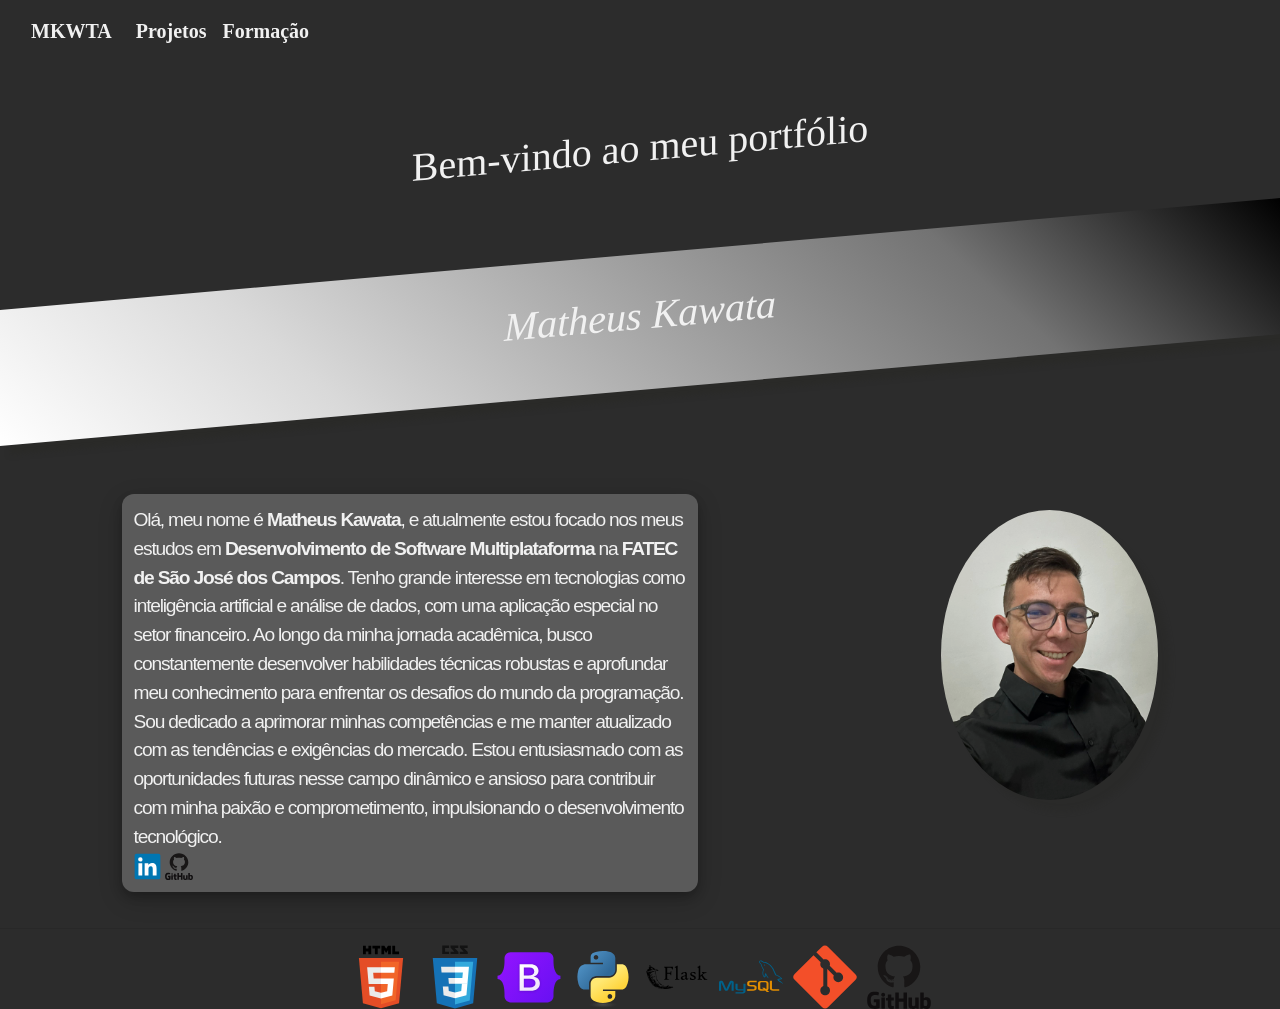
==== index.html @ ad69e52e "att do index" ====
<!DOCTYPE html>
<html lang="pt-br">
<head>
    <meta charset="UTF-8">
    <meta name="viewport" content="width=device-width, initial-scale=1.0">
    <title>Meu Portfólio</title>
    <link rel="stylesheet" href="style.css">
    <link rel="stylesheet" href="https://stackpath.bootstrapcdn.com/bootstrap/4.5.2/css/bootstrap.min.css">
    <script src="https://stackpath.bootstrapcdn.com/bootstrap/4.5.2/js/bootstrap.bundle.min.js"></script>
    <script src="https://cdn.jsdelivr.net/npm/bootstrap@5.3.3/dist/js/bootstrap.bundle.min.js"></script>
</head>

<body class="corpo">

    
    <header>
        <nav class="navbar navbar-expand-lg bg-body-tertiary">
            <div class="container-fluid">
                <a class="navbar-brand" href="home.html">MKWTA</a>
                <button class="navbar-toggler" type="button" data-bs-toggle="collapse" data-bs-target="#navbarNav" aria-controls="navbarNav" aria-expanded="false" aria-label="Toggle navigation">
                    <span class="navbar-toggler-icon"></span>
                </button>
                <div class="collapse navbar-collapse" id="navbarNav">
                    <ul class="navbar-nav">
                        <li class="nav-item">
                            <a class="nav-link active" aria-current="page" href="projetos.html">Projetos</a>
                        </li>
                        <li class="nav-item">
                            <a class="nav-link" href="formacao.html">Formação</a>
                        </li>
                    </ul>
                </div>
            </div>
        </nav>
    </header>

    
    <h1>Bem-vindo ao meu portfólio</h1>

    
    <section>
        <main>
            
            <span class="diagonal">
                <h1><i>Matheus Kawata</i></h1>
            </span>

            
            <section class="about_me">
                <p class="txtbox">
                    Olá, meu nome é <b>Matheus Kawata</b>, e atualmente estou focado nos meus estudos em <b>Desenvolvimento de Software Multiplataforma</b> na <b>FATEC de São José dos Campos</b>. Tenho grande interesse em tecnologias como inteligência artificial e análise de dados, com uma aplicação especial no setor financeiro.

                    Ao longo da minha jornada acadêmica, busco constantemente desenvolver habilidades técnicas robustas e aprofundar meu conhecimento para enfrentar os desafios do mundo da programação. Sou dedicado a aprimorar minhas competências e me manter atualizado com as tendências e exigências do mercado.
                  
                    Estou entusiasmado com as oportunidades futuras nesse campo dinâmico e ansioso para contribuir com minha paixão e comprometimento, impulsionando o desenvolvimento tecnológico.
                    <br>             
                    <a href="https://www.linkedin.com/in/matheus-felipe-0832b52ba/">
                        <img class="imgs" src="./imagens/linkedin.svg" alt="LinkedIn logo" />
                    </a>
                    <a href="https://github.com/KwMajor">
                        <img class="imgs" src="./imagens/github.svg" alt="GitHub logo" />
                    </a>
                </p>

                
                <img class="foto_perfil" src="./imagens/perfil.jpeg" alt="Imagem de perfil">
            </section>

            
            <hr>
        </main>
    </section>

    
    <footer class="tec" name="linguagens-tecnologias">
        <img src="./imagens/html5.svg" alt="HTML5 logo" />
        <img src="./imagens/css3.svg" alt="CSS3 logo" />
        <img src="./imagens/bootstrap.svg" alt="Bootstrap logo" />
        <img src="./imagens/python.svg" alt="Python logo" />
        <img src="./imagens/flask.svg" alt="Flask logo" />
        <img src="./imagens/mysql.svg" alt="MySQL logo" />
        <img src="./imagens/git.svg" alt="Git logo" />
        <img src="./imagens/github.svg" alt="GitHub logo" />
    </footer>

</body>
</html>
---- style.css ----
.navbar {
    background-color: #2c2c2c;
}

.nav-link,
.navbar-brand {
    color: #f1f1f1;
    font-weight: bold;
    font-family: 'silkscreen';
}

.navbar-nav {
    font-size: 20px;
    font-weight: bold;
    font-family: 'silkscreen';
}


.corpo {
    background-color: #3d3d3d;
}

body {
    background-color: #2c2c2c !important;
}


h1 {
    text-align: center;
    color: #f1f1f1;
    padding-top: 1%;
    z-index: 100;
    display: flex;
    justify-content: center;
    align-items: center;
    height: 10rem;
    transform: skewY(-5deg);
    font-family: 'silkscreen';
}

h2 {
    background-color: #929292;
    border-radius: 25px;
    font-family: 'Silkscreen';
}


.card-text,
.card-title {
    color: #f1f1f1;
}

.card-txt {
    text-justify: left;
    letter-spacing: -1px;
    padding: 10px;
    background-color: #c1c1c1;
    border-radius: 10px;
    box-shadow: 10px 10px 5px rgba(41, 41, 38, 0.438);
}


.card {
    width: 50% !important;
    box-shadow: 10px 10px 5px rgba(41, 41, 38, 0.438);
    zoom: 1.1;
}

.card-body {
    background-color: #5a5a5a;
}


.card-img-top {
    border-radius: 50%;
    padding: 20px;
    transition: border-radius 1s;
    box-shadow: 10px 10px 5px rgba(41, 41, 38, 0.438);
}

.card-img-top:hover {
    border-radius: 10px;
}

.img-links {
    width: 5vw;
    height: 5vh;
}

.imgs {
    width: 5%;
}


.container-p {
    display: flex !important;
    flex-direction: column !important;
    justify-content: center !important;
    align-items: center !important;
    gap: 10px;
    margin-top: 10px;
}


.move-card,
.cardmove {
    display: flex;
    align-items: center;
    justify-content: center;
}

.cardmove {
    min-height: 60vh;
}


.about_me {
    display: flex;
    align-items: center;
    justify-content: space-around;
    flex-direction: row;
    z-index: -1;
    height: fit-content;
    width: fit-content;
    zoom: 1.2;
}

.txtbox {
    text-justify: auto;
    letter-spacing: -1px;
    width: 45%;
    margin-top: 5rem;
    padding: 10px;
    background-color: #5a5a5a;
    border-radius: 10px;
    box-shadow: 0 4px 8px 0 rgba(0, 0, 0, 0.2), 0 6px 20px 0 rgba(0, 0, 0, 0.19);
}


@media screen and (max-width: 930px) {
    .about_me {
        flex-direction: column-reverse;
        margin-top: 5%;
    }

    .txtbox {
        width: 90%;
    }

    .foto_perfil {
        height: auto;
        width: 70%;
    }

    .container-fluid {
        display: flex;
        justify-content: end !important;
    }

    .navbar-collapse {
        display: flex;
        justify-content: center !important;
    }

    .navbar-brand {
        display: flex;
        justify-content: center;
        margin: 0 !important;
        width: 100% !important;
    }

    .navbar-brand img {
        width: 50%;
    }

    .tec img {
        width: 6vw;
    }

    
    .card {
        width: 90% !important;
    }

    .card-img-top {
        box-shadow: none;
        padding: 20px;
        border-radius: 0;
    }
}


.foto_perfil {
    width: 17%;
    height: 70%;
    order: 2;
    box-shadow: 10px 10px 5px rgba(41, 41, 38, 0.356);
    border-radius: 50%;
    filter: brightness(90%);
}


.diagonal {
    position: relative;
}

.diagonal::after {
    content: "";
    margin-top: 1.5rem;
    background-image: linear-gradient(45deg, #FFFFFF, #D9D9D9, #A6A6A6, #737373, #000000);
    position: absolute;
    inset: 0;
    transform: skewY(-5deg);
    z-index: -1;
    box-shadow: 10px 10px 5px rgba(41, 41, 38, 0.582);
}


.tec {
    display: flex;
    justify-content: center;
    align-items: center;
    gap: 10px;
}

.tec img {
    width: 5vw;
}


.paleta-de-cores {
    color: #FFFFFF, #d9d9d9, #a6a6a6, #737373 #000000;
}


@font-face {
    font-family: 'Silkscreen';
    font-weight: 300;
    font-display: swap;
    font-style: normal;
    src: url(../media/font/Silkscreen-Regular.ttf);
}

.txtbox{
    color: #f1f1f1;
}
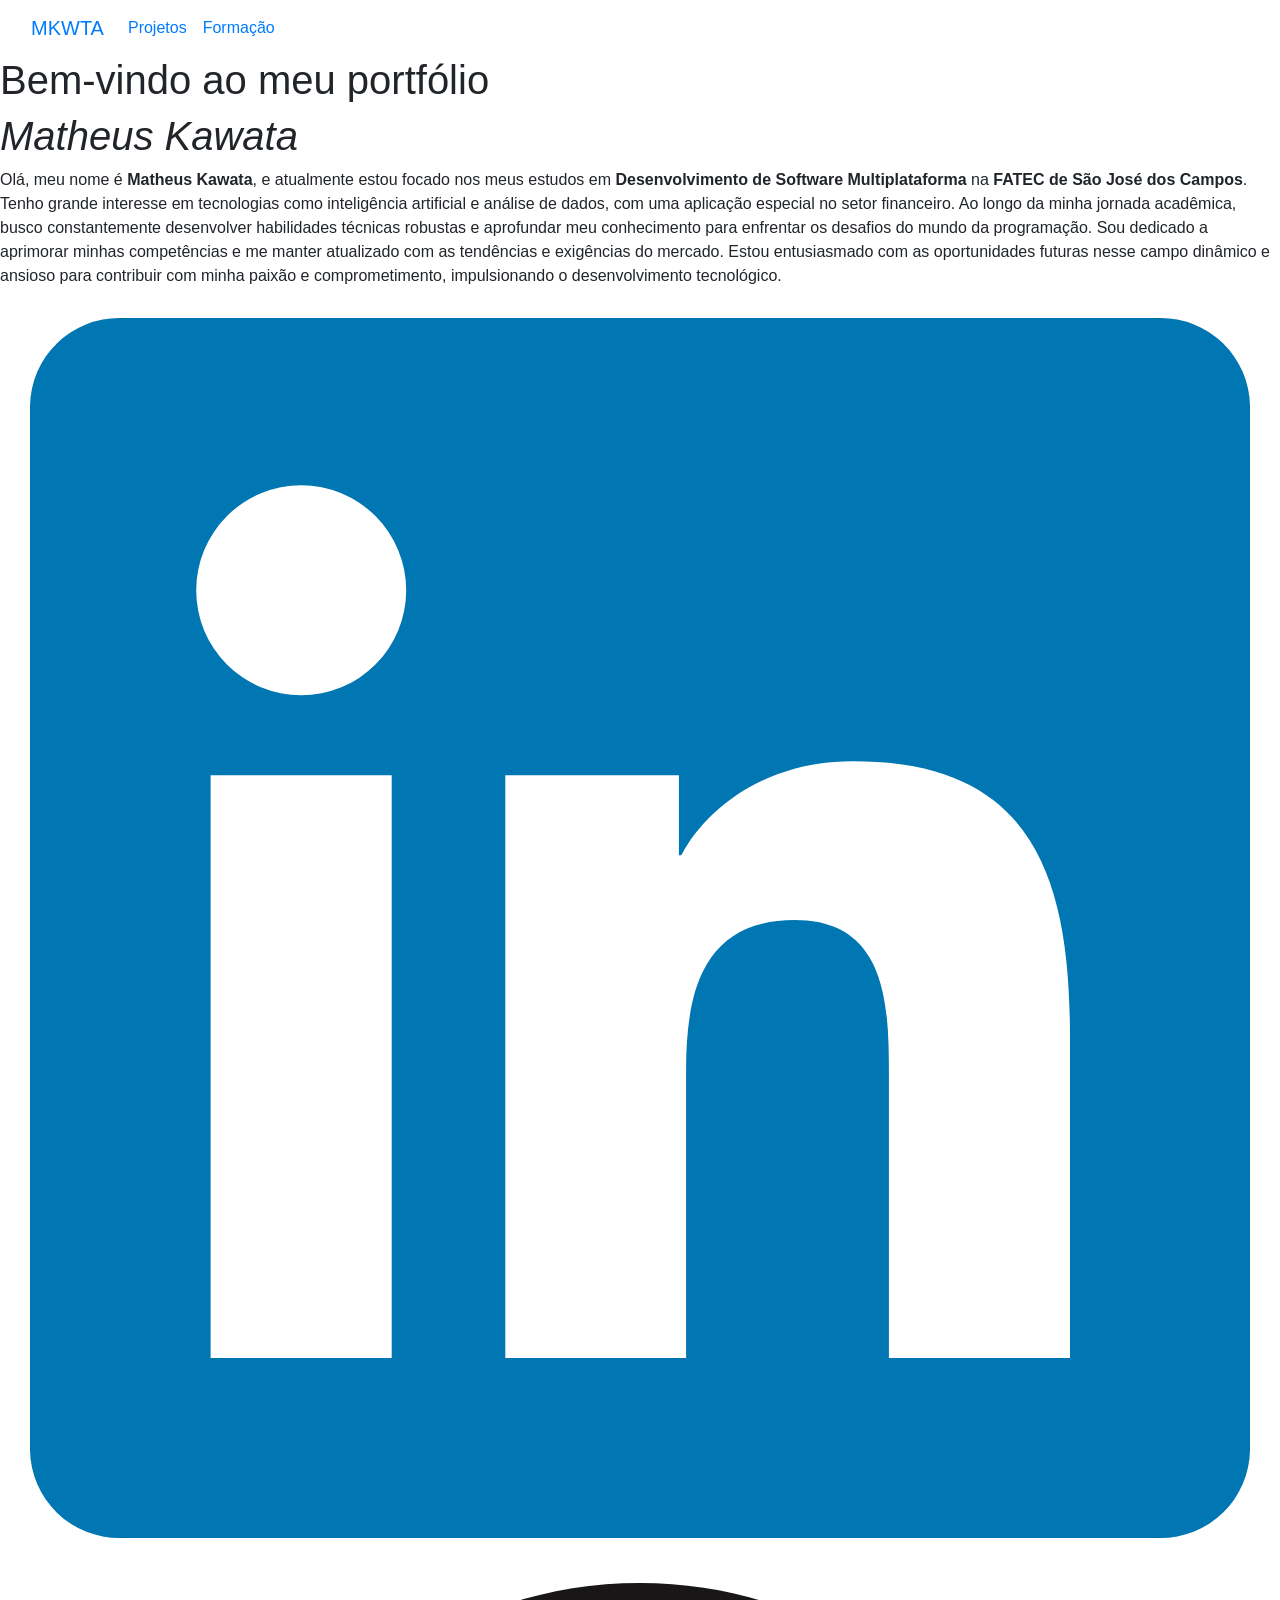
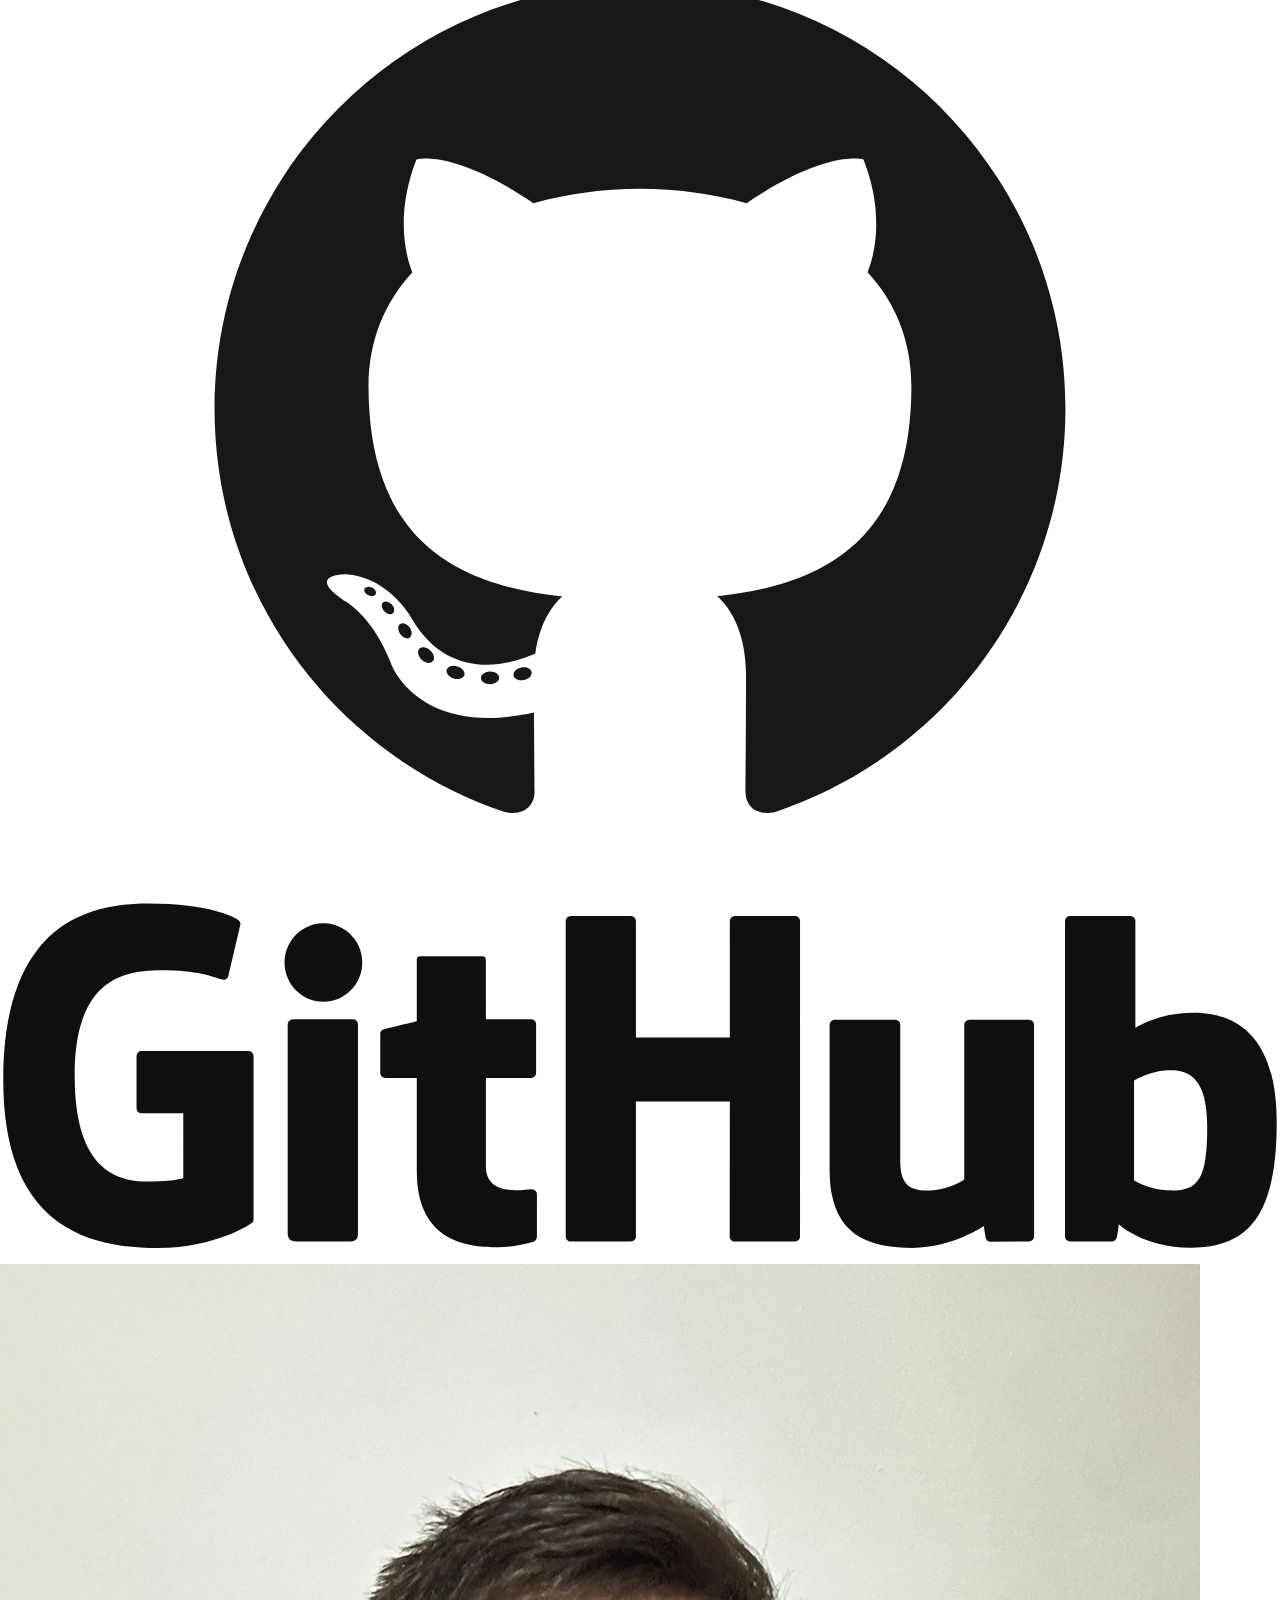
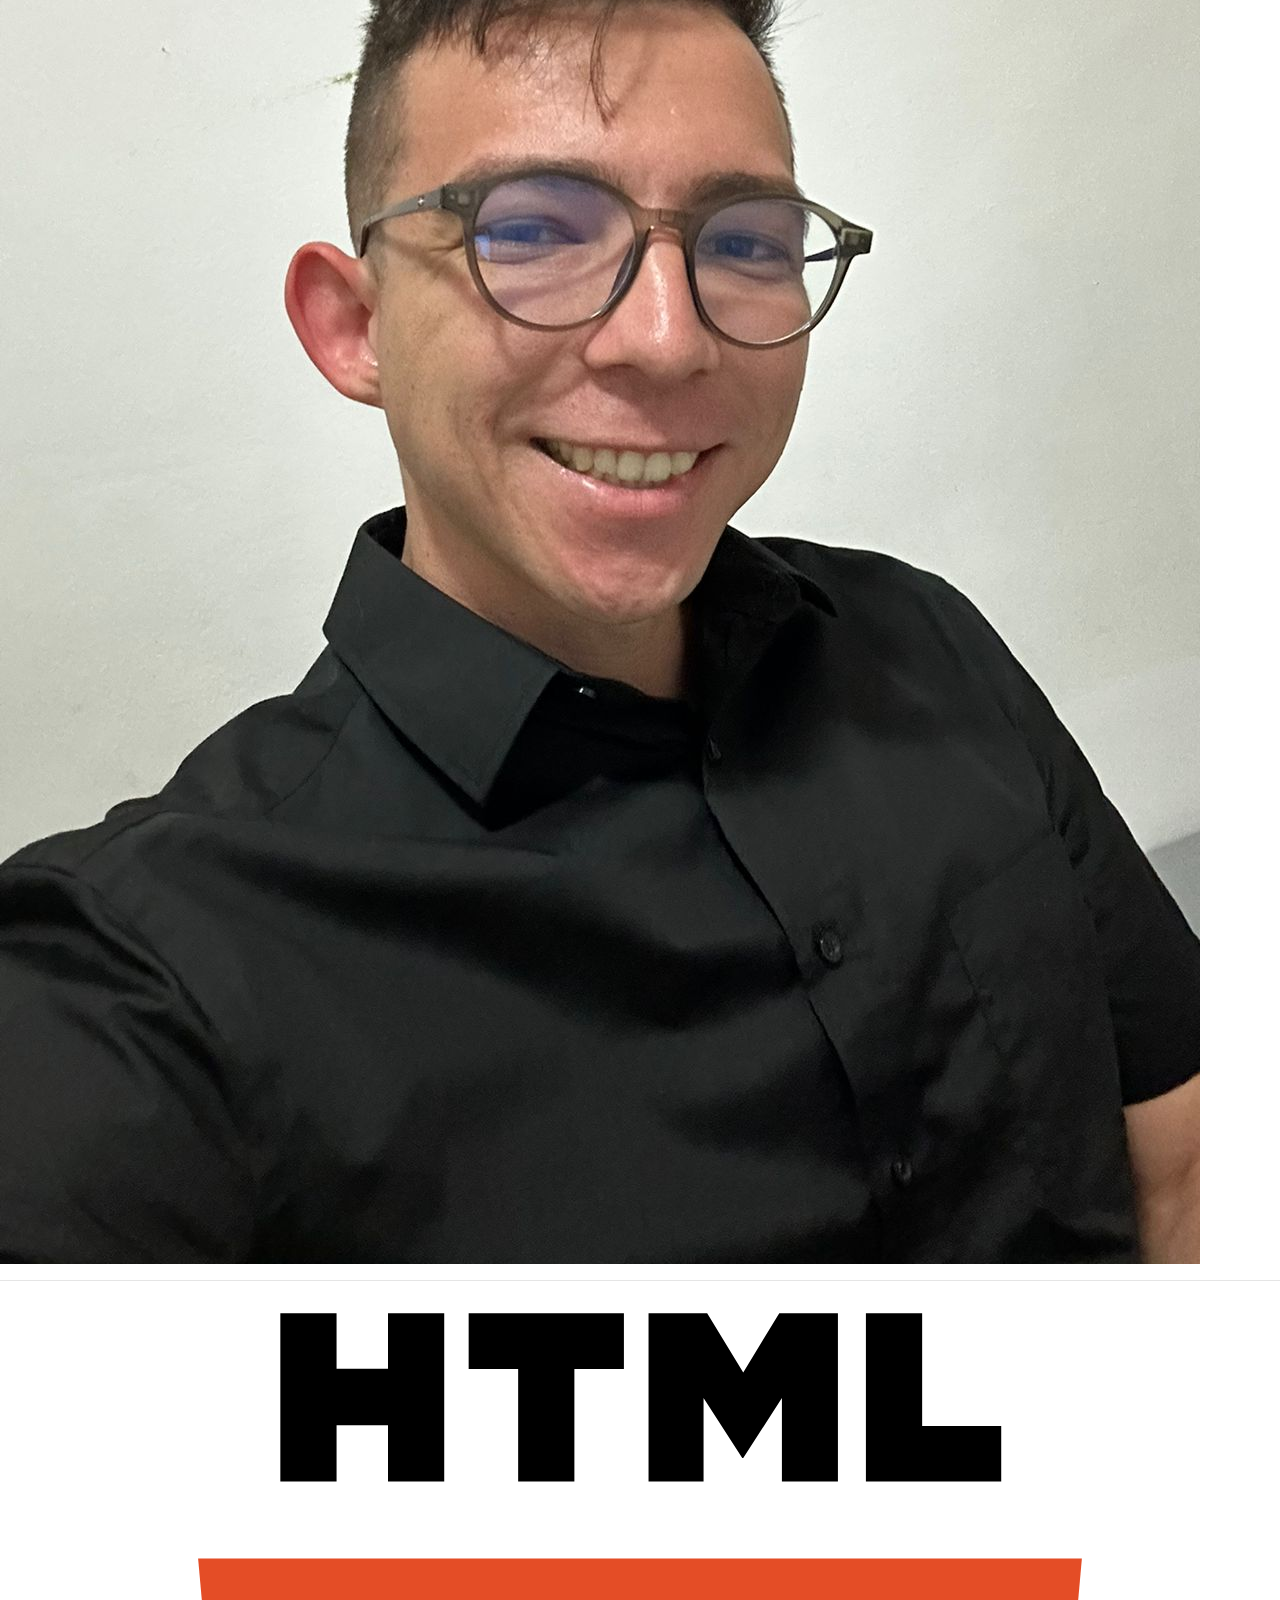
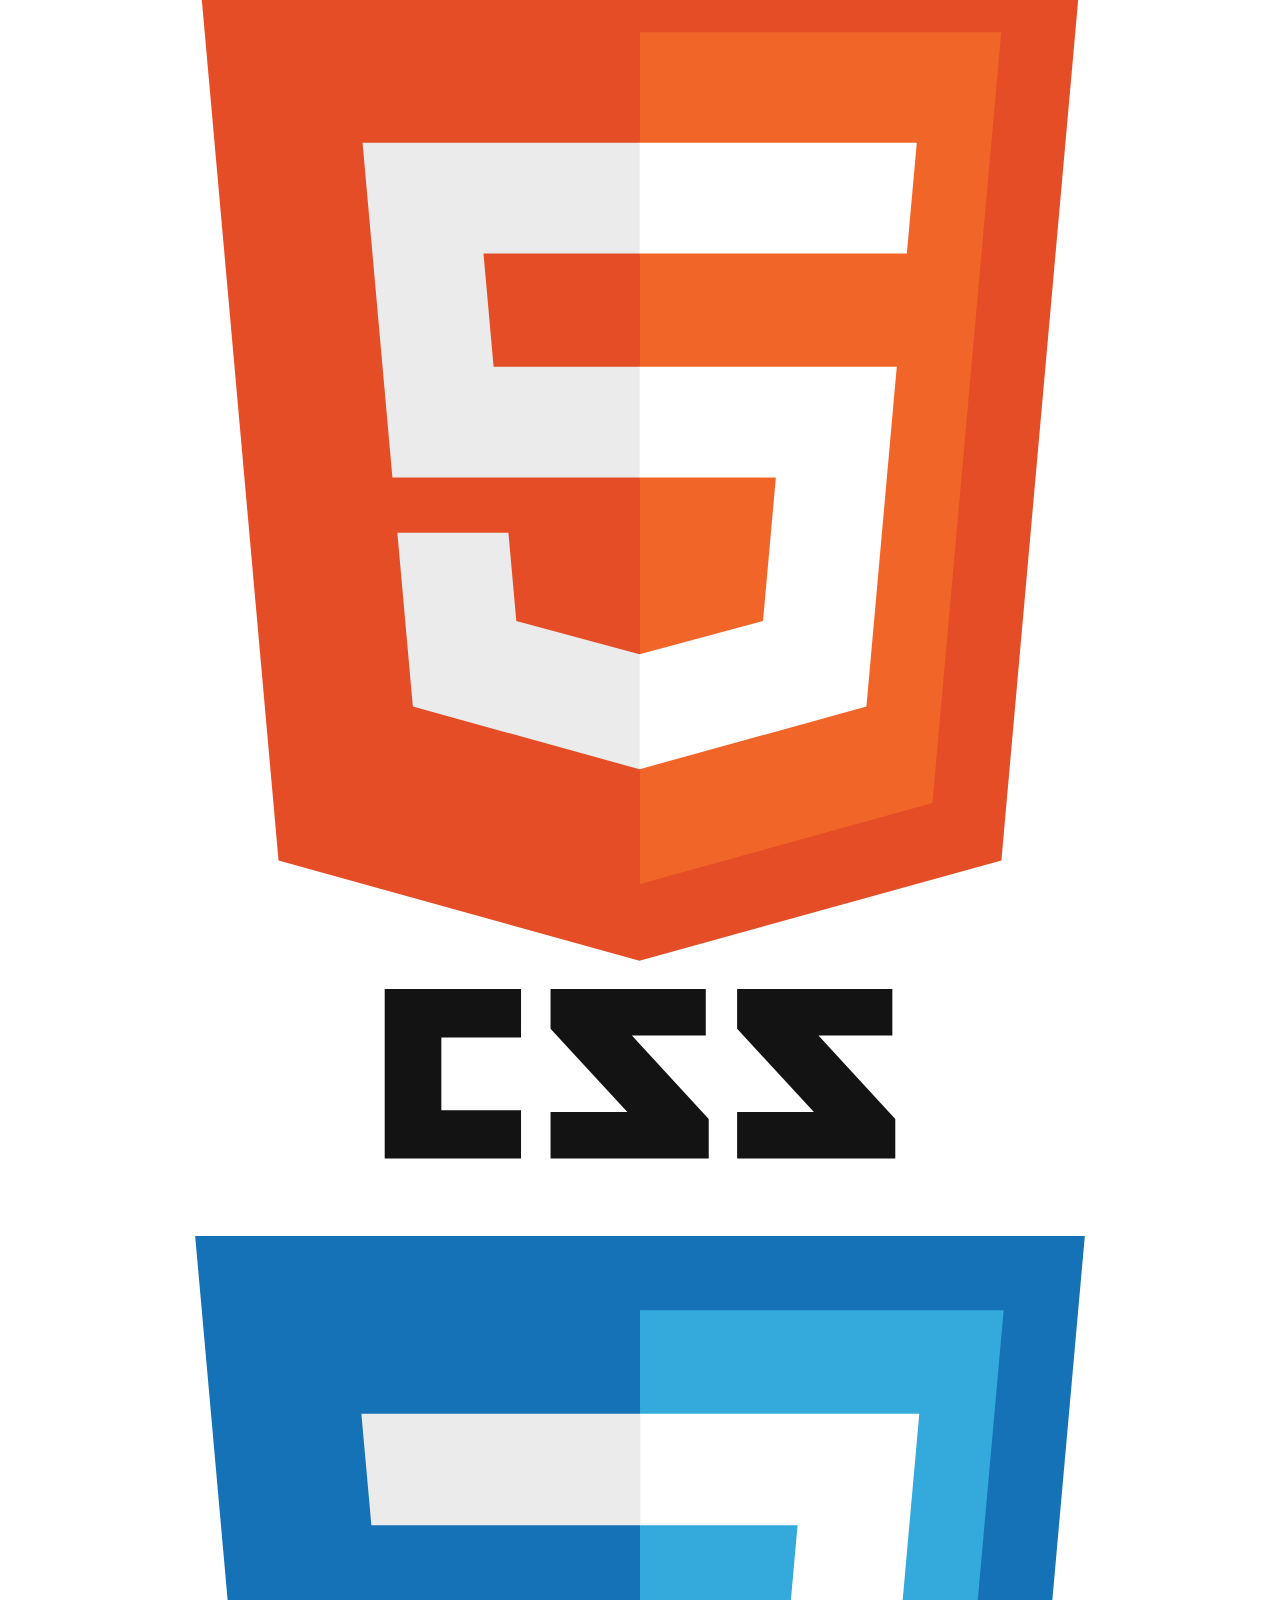
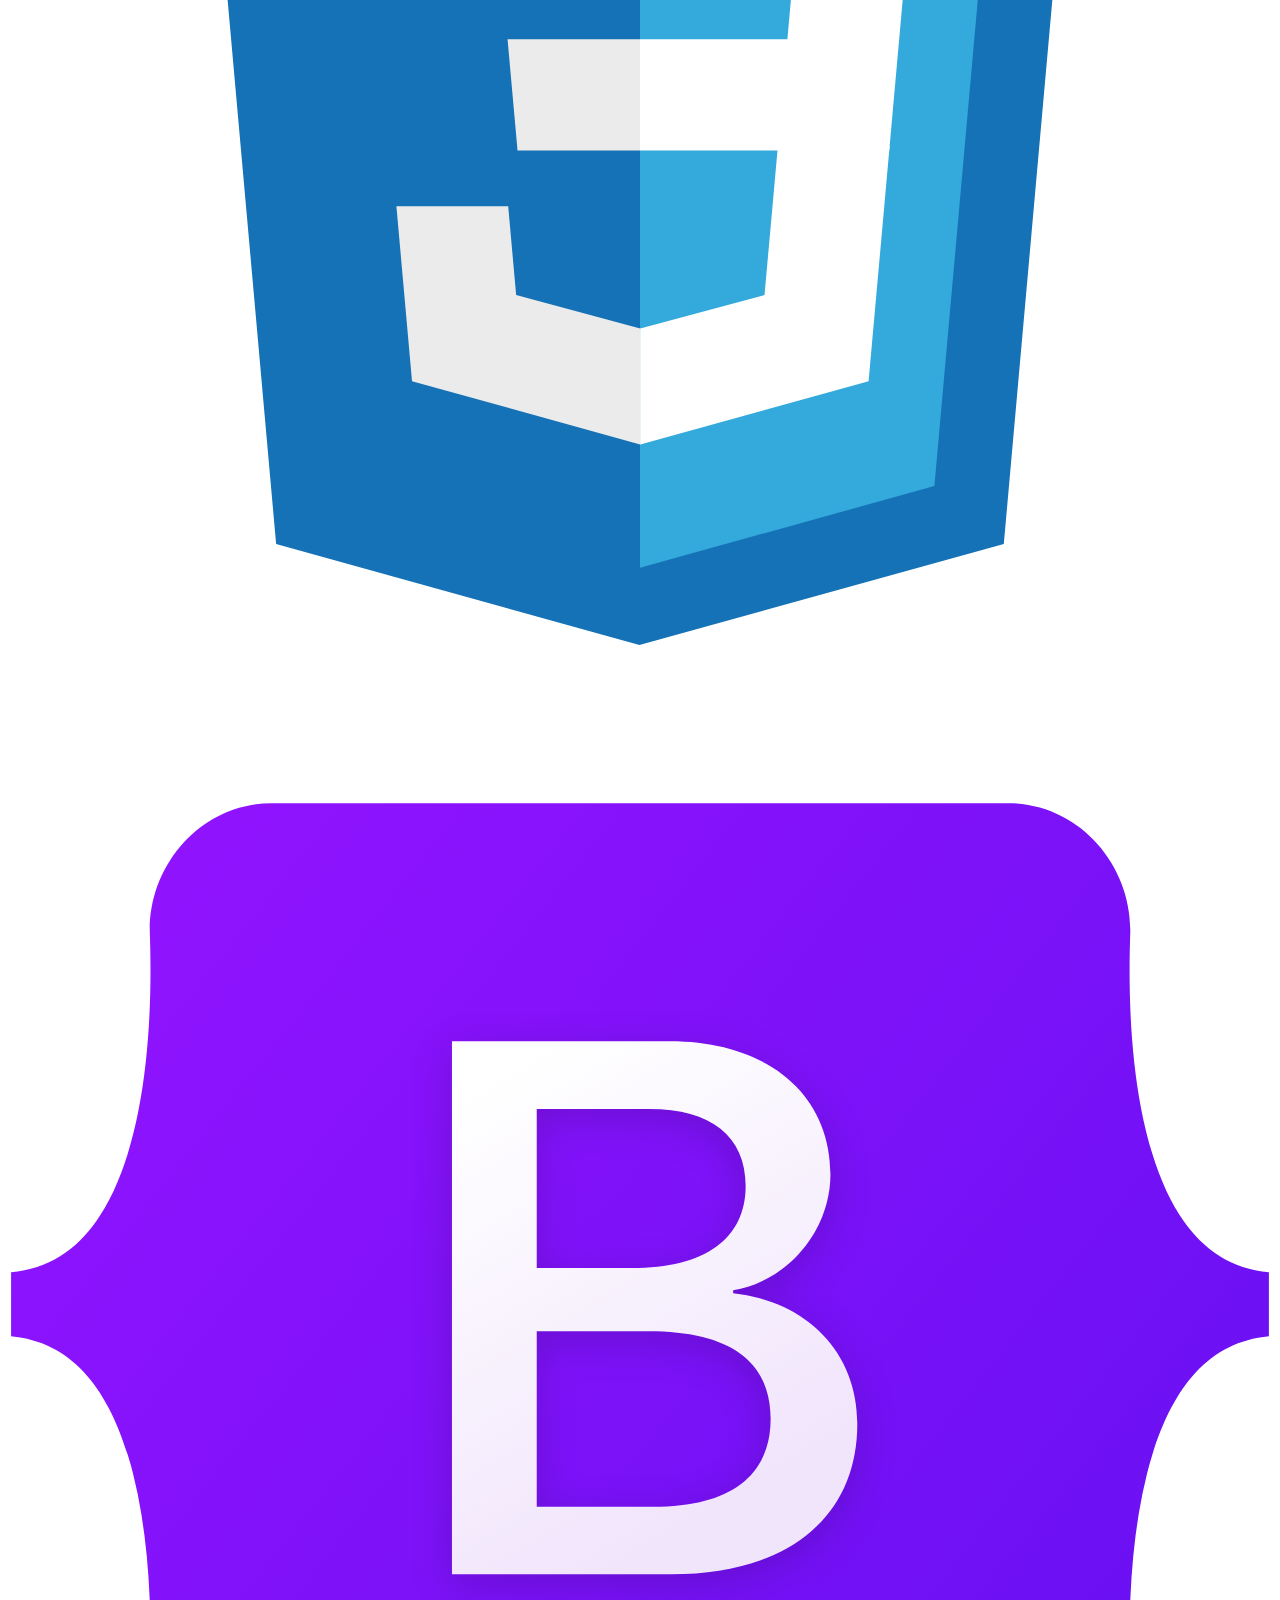
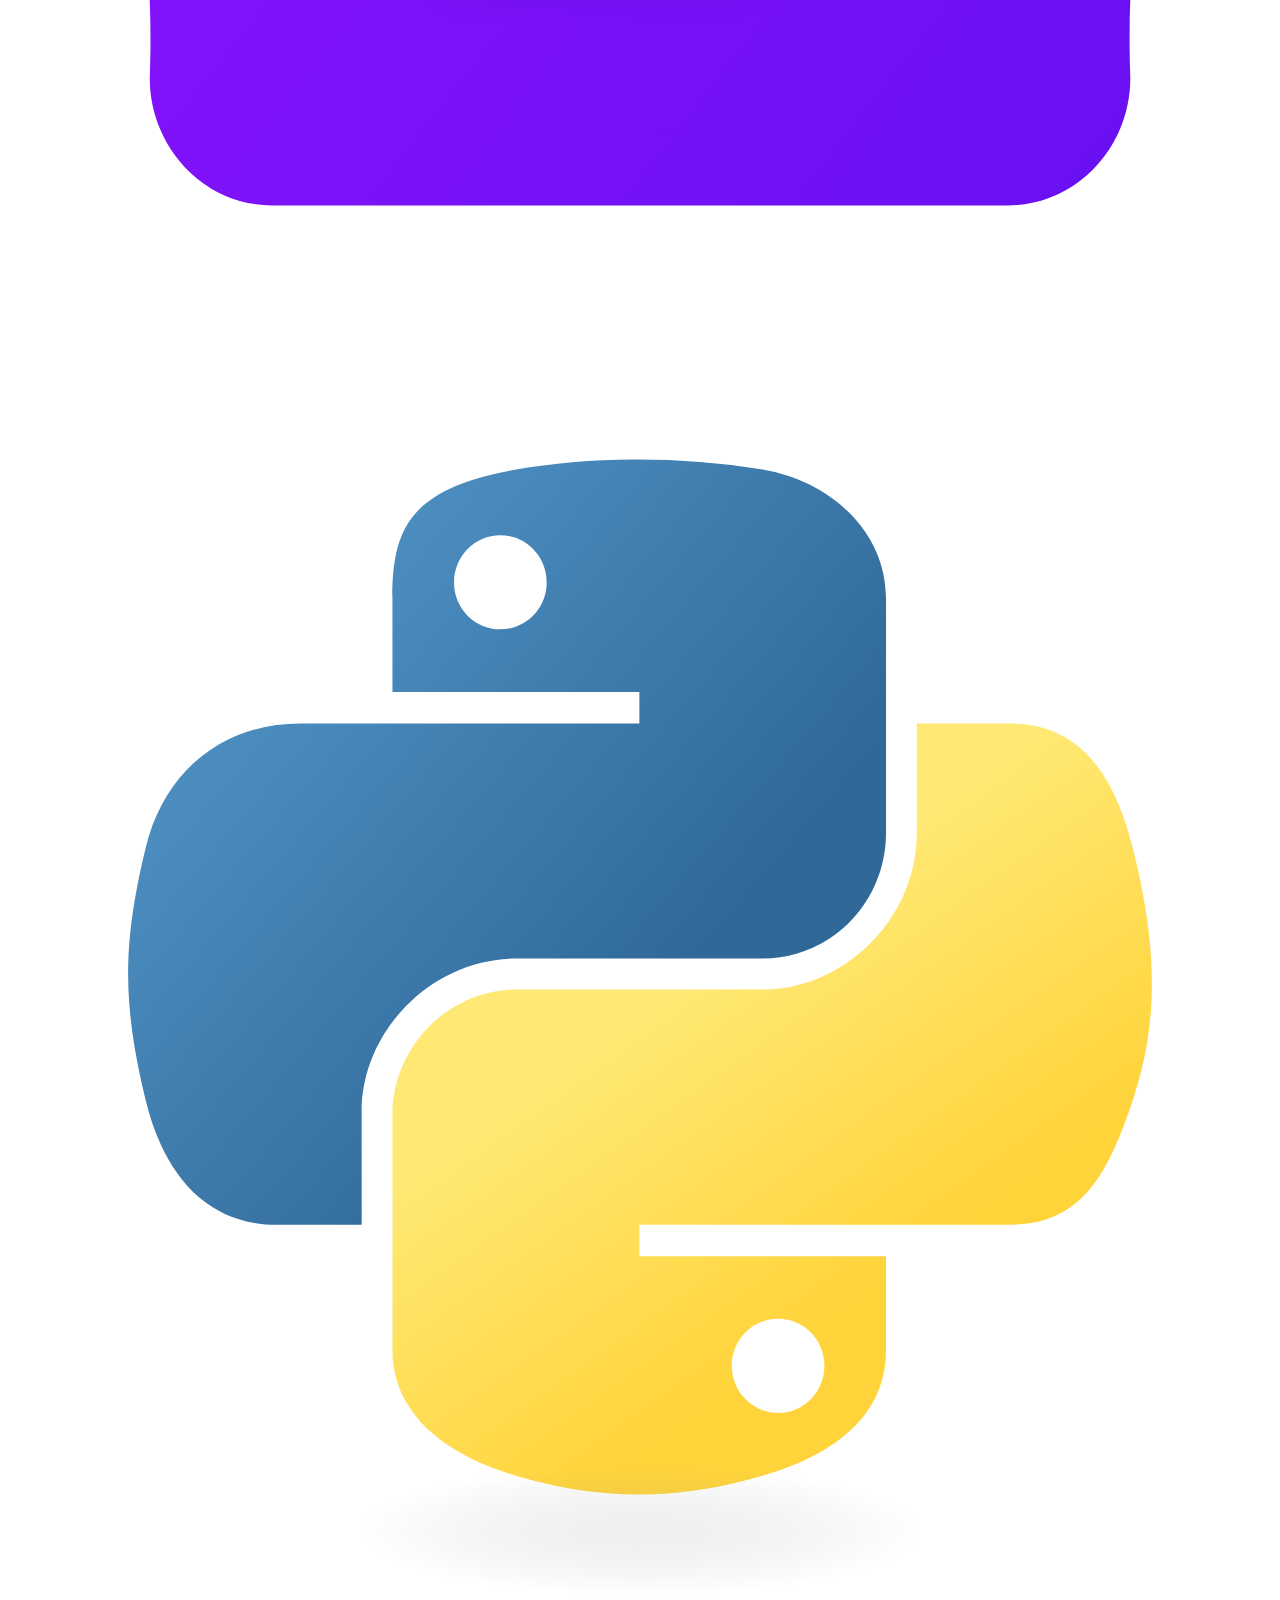
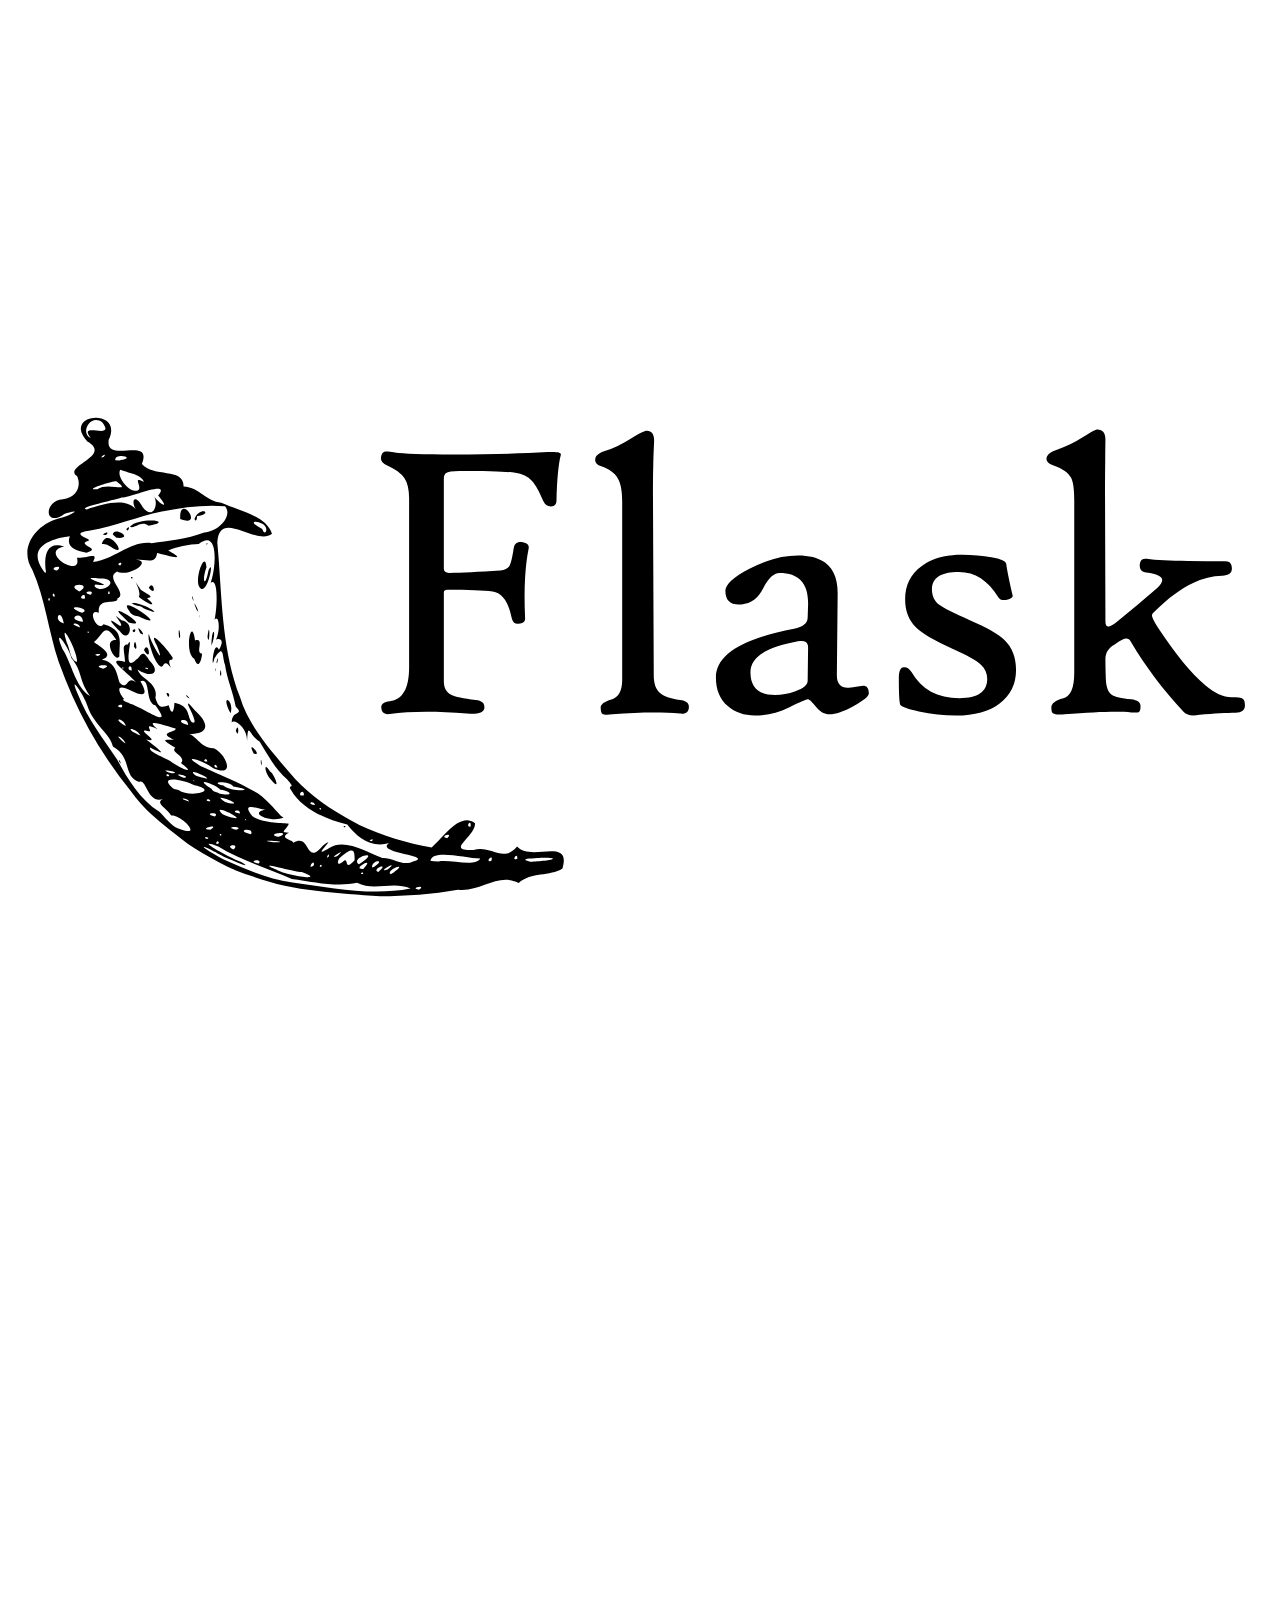
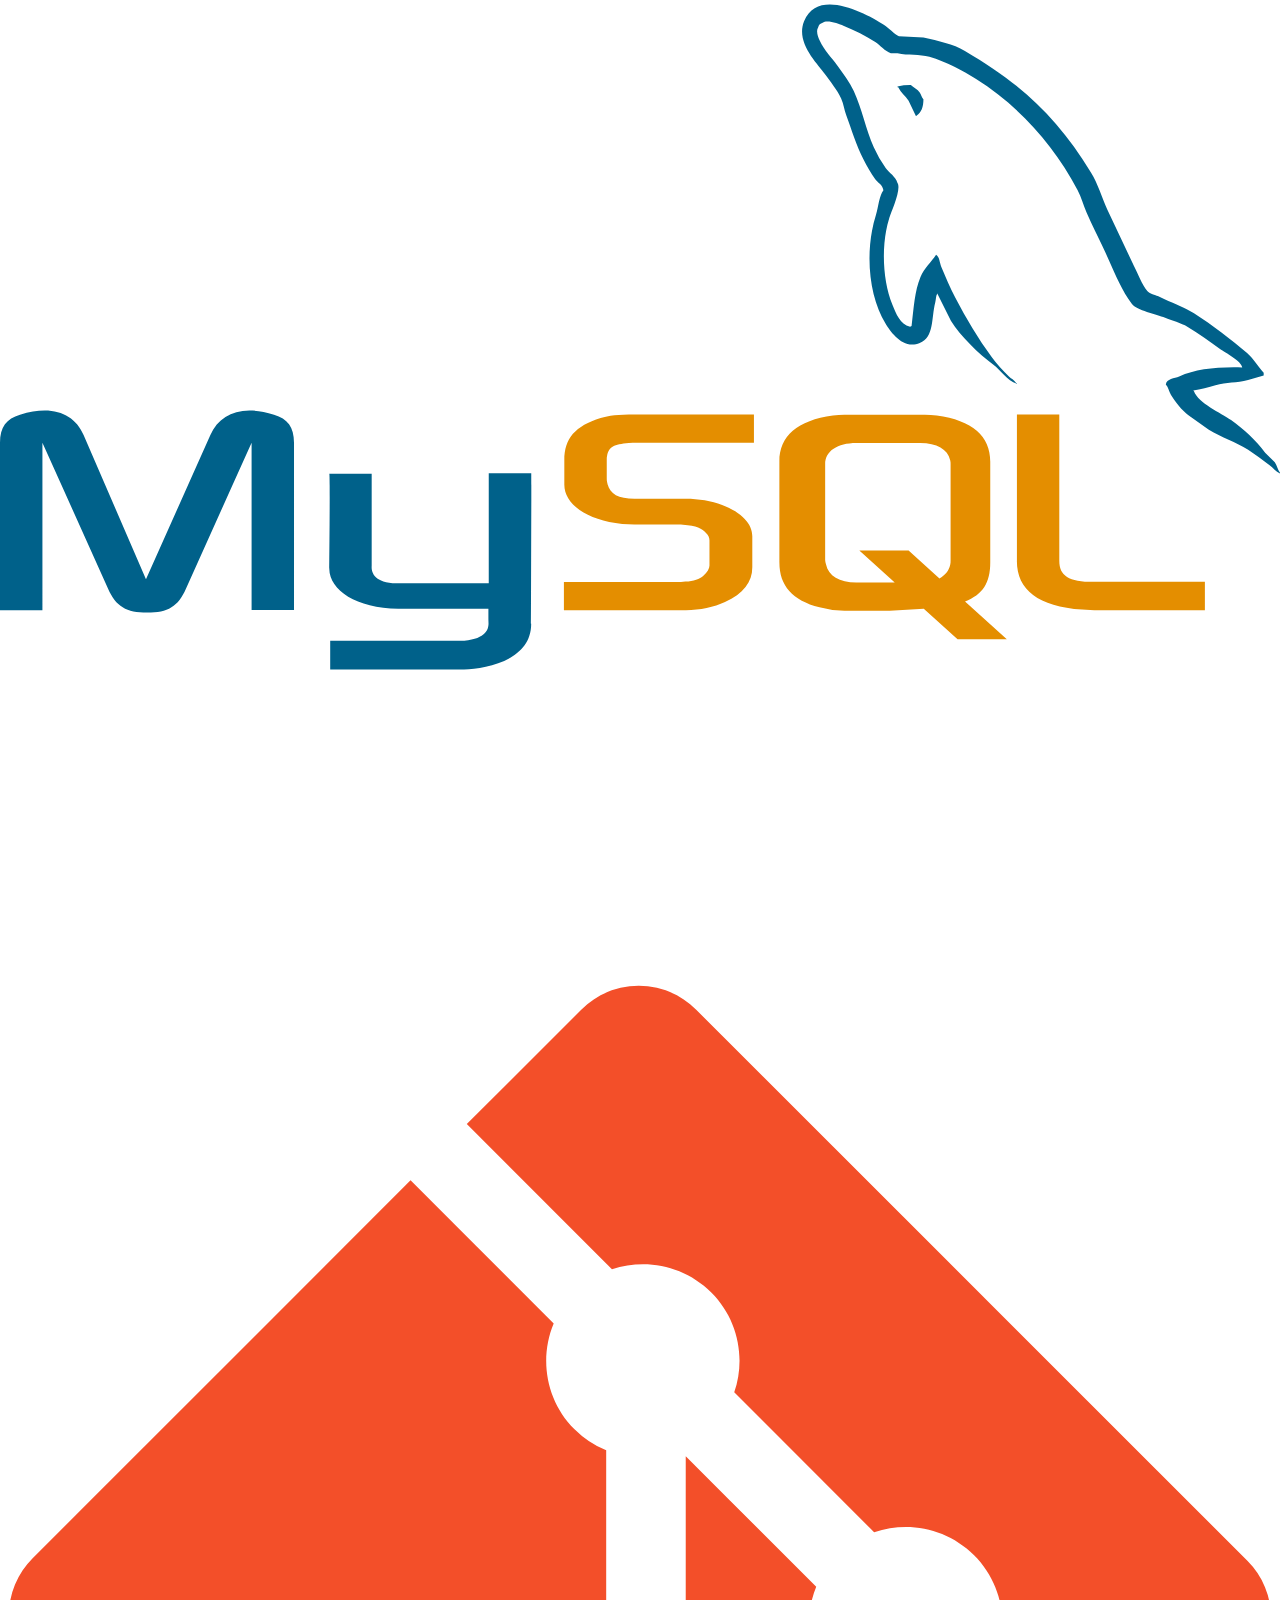
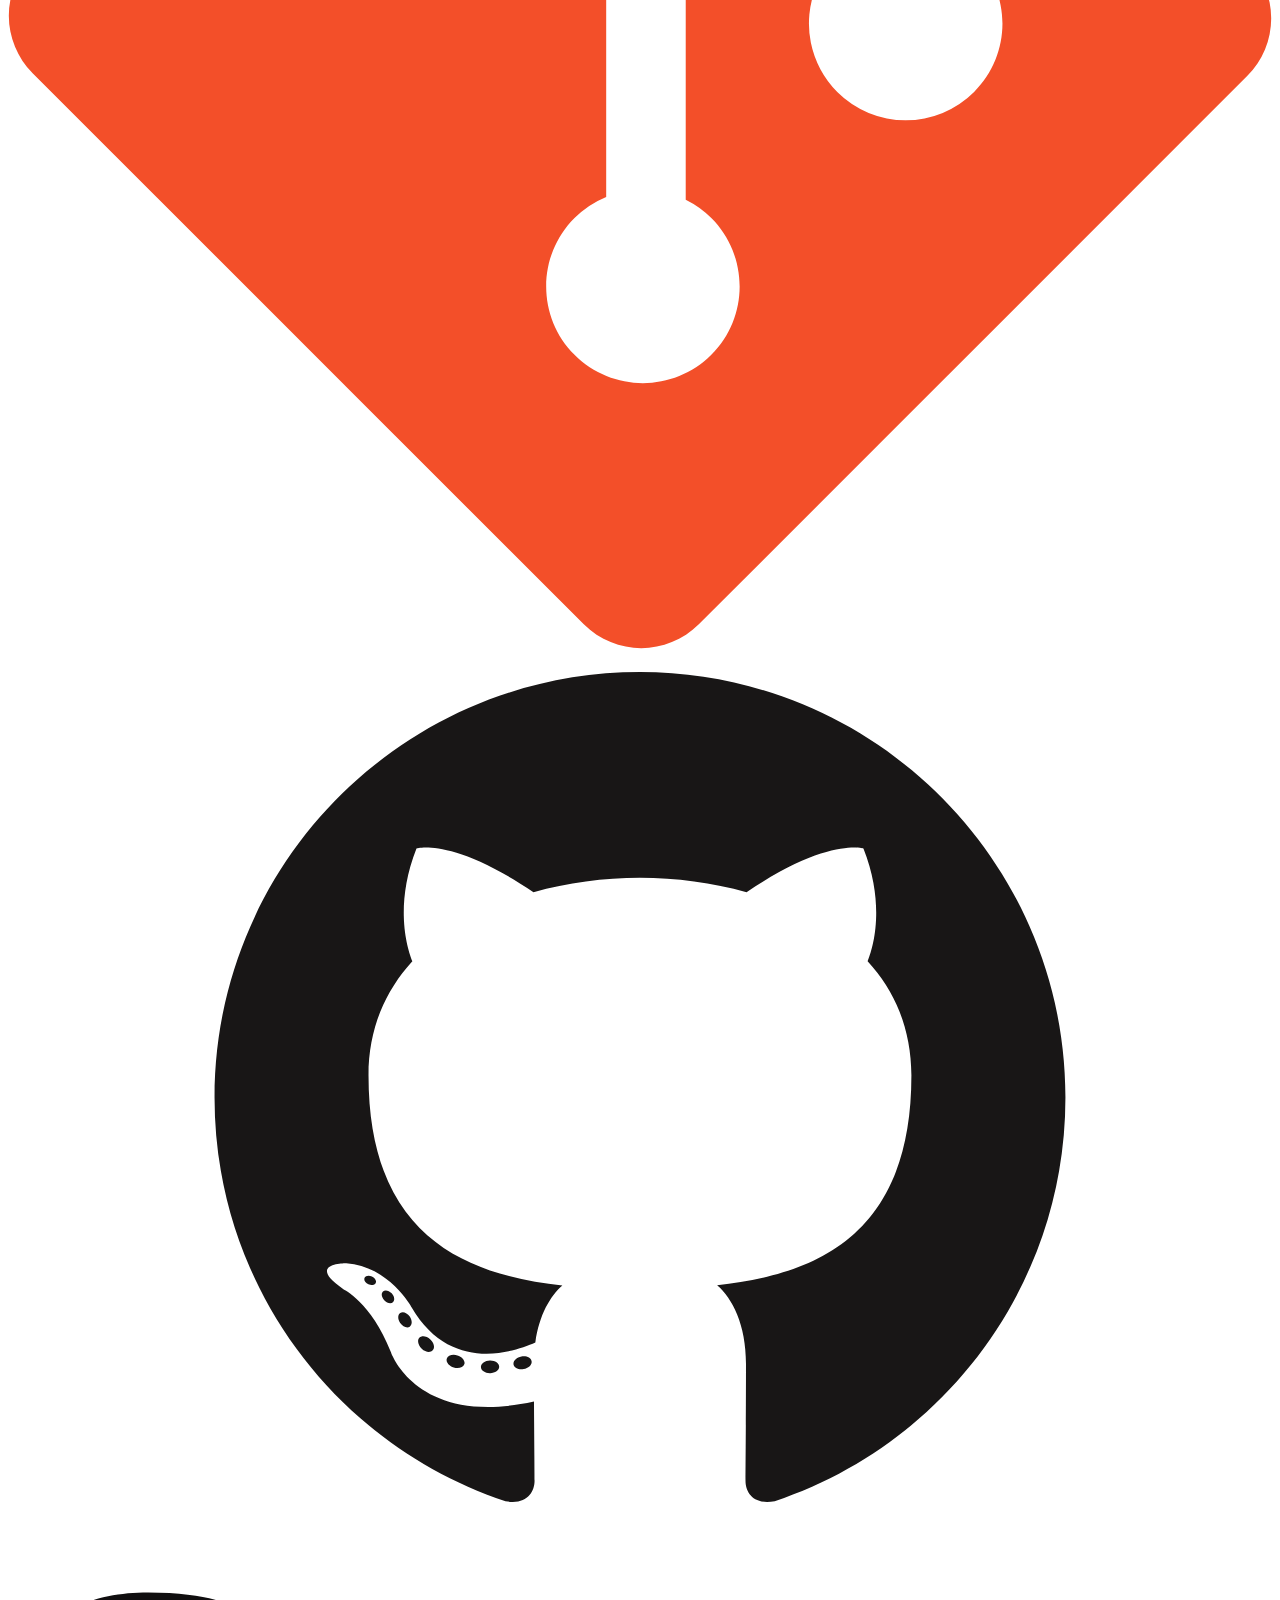
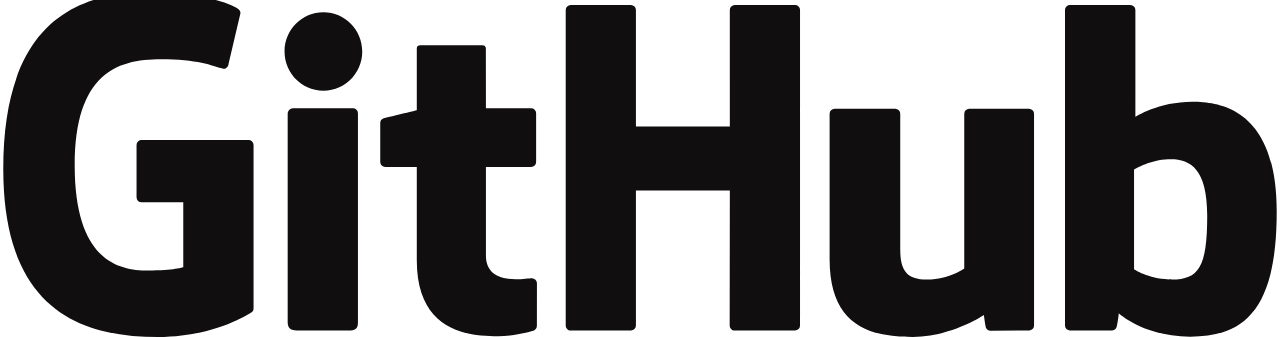
==== commit f65c771b: "att css" ====
--- a/index.html
+++ b/index.html
@@ -4,7 +4,7 @@
     <meta charset="UTF-8">
     <meta name="viewport" content="width=device-width, initial-scale=1.0">
     <title>Meu Portfólio</title>
-    <link rel="stylesheet" href="style.css">
+    <link rel="stylesheet" href="/css/style.css">
     <link rel="stylesheet" href="https://stackpath.bootstrapcdn.com/bootstrap/4.5.2/css/bootstrap.min.css">
     <script src="https://stackpath.bootstrapcdn.com/bootstrap/4.5.2/js/bootstrap.bundle.min.js"></script>
     <script src="https://cdn.jsdelivr.net/npm/bootstrap@5.3.3/dist/js/bootstrap.bundle.min.js"></script>
@@ -16,7 +16,7 @@
     <header>
         <nav class="navbar navbar-expand-lg bg-body-tertiary">
             <div class="container-fluid">
-                <a class="navbar-brand" href="home.html">MKWTA</a>
+                <a class="navbar-brand" href="index.html">MKWTA</a>
                 <button class="navbar-toggler" type="button" data-bs-toggle="collapse" data-bs-target="#navbarNav" aria-controls="navbarNav" aria-expanded="false" aria-label="Toggle navigation">
                     <span class="navbar-toggler-icon"></span>
                 </button>
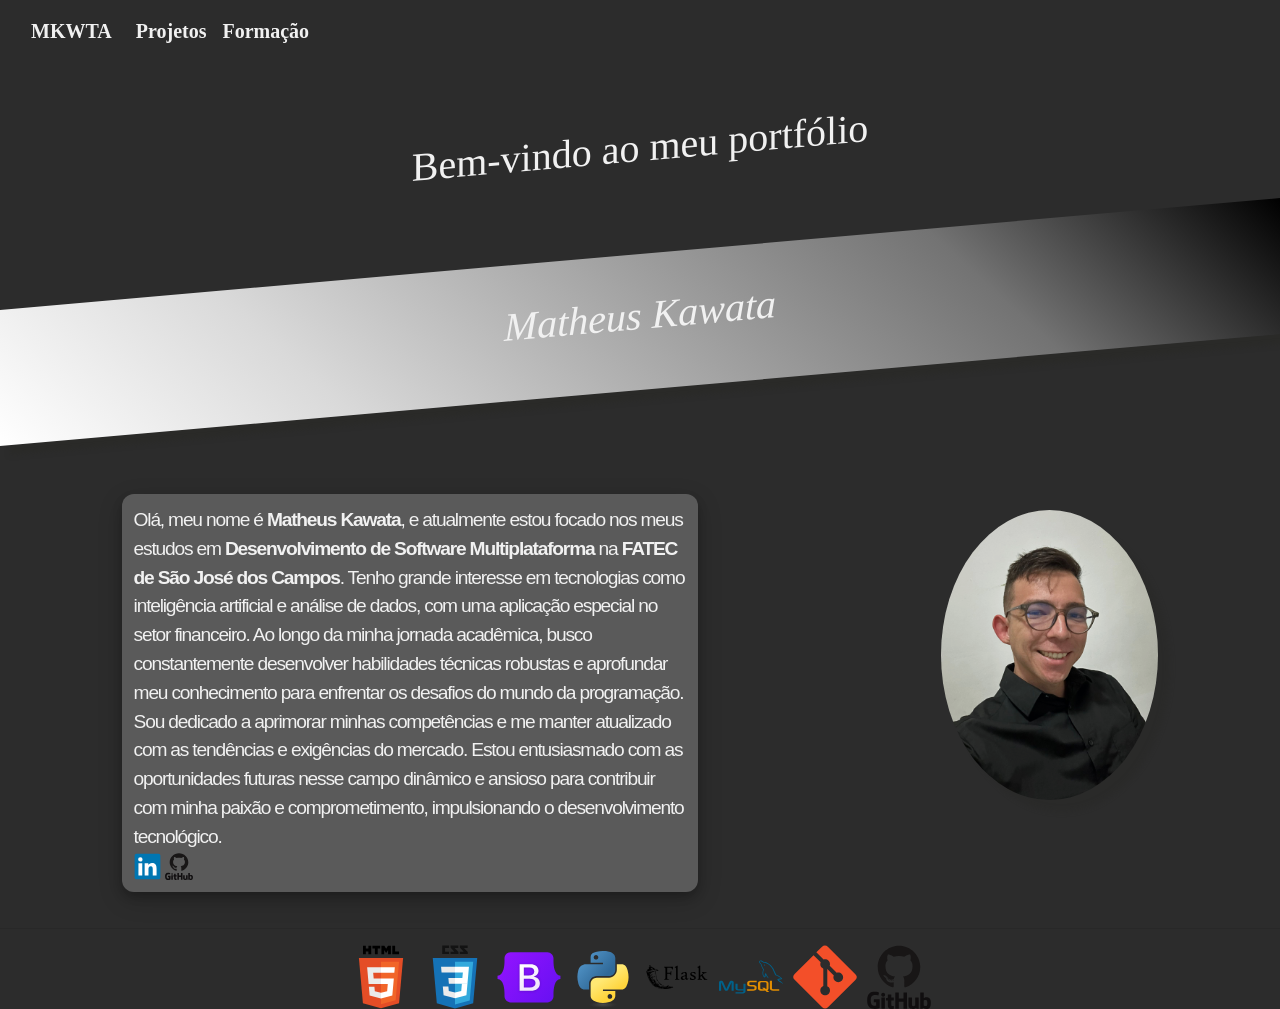
==== commit 6671c53b: "att pasta do css" ====
--- a/index.html
+++ b/index.html
@@ -4,7 +4,7 @@
     <meta charset="UTF-8">
     <meta name="viewport" content="width=device-width, initial-scale=1.0">
     <title>Meu Portfólio</title>
-    <link rel="stylesheet" href="/css/style.css">
+    <link rel="stylesheet" href="css/style.css">
     <link rel="stylesheet" href="https://stackpath.bootstrapcdn.com/bootstrap/4.5.2/css/bootstrap.min.css">
     <script src="https://stackpath.bootstrapcdn.com/bootstrap/4.5.2/js/bootstrap.bundle.min.js"></script>
     <script src="https://cdn.jsdelivr.net/npm/bootstrap@5.3.3/dist/js/bootstrap.bundle.min.js"></script>
--- a/css/style.css
+++ b/css/style.css
@@ -0,0 +1,246 @@
+.navbar {
+    background-color: #2c2c2c;
+}
+
+.nav-link,
+.navbar-brand {
+    color: #f1f1f1;
+    font-weight: bold;
+    font-family: 'silkscreen';
+}
+
+.navbar-nav {
+    font-size: 20px;
+    font-weight: bold;
+    font-family: 'silkscreen';
+}
+
+
+.corpo {
+    background-color: #3d3d3d;
+}
+
+body {
+    background-color: #2c2c2c !important;
+}
+
+
+h1 {
+    text-align: center;
+    color: #f1f1f1;
+    padding-top: 1%;
+    z-index: 100;
+    display: flex;
+    justify-content: center;
+    align-items: center;
+    height: 10rem;
+    transform: skewY(-5deg);
+    font-family: 'silkscreen';
+}
+
+h2 {
+    background-color: #929292;
+    border-radius: 25px;
+    font-family: 'Silkscreen';
+}
+
+
+.card-text,
+.card-title {
+    color: #f1f1f1;
+}
+
+.card-txt {
+    text-justify: left;
+    letter-spacing: -1px;
+    padding: 10px;
+    background-color: #c1c1c1;
+    border-radius: 10px;
+    box-shadow: 10px 10px 5px rgba(41, 41, 38, 0.438);
+}
+
+
+.card {
+    width: 50% !important;
+    box-shadow: 10px 10px 5px rgba(41, 41, 38, 0.438);
+    zoom: 1.1;
+}
+
+.card-body {
+    background-color: #5a5a5a;
+}
+
+
+.card-img-top {
+    border-radius: 50%;
+    padding: 20px;
+    transition: border-radius 1s;
+    box-shadow: 10px 10px 5px rgba(41, 41, 38, 0.438);
+}
+
+.card-img-top:hover {
+    border-radius: 10px;
+}
+
+.img-links {
+    width: 5vw;
+    height: 5vh;
+}
+
+.imgs {
+    width: 5%;
+}
+
+
+.container-p {
+    display: flex !important;
+    flex-direction: column !important;
+    justify-content: center !important;
+    align-items: center !important;
+    gap: 10px;
+    margin-top: 10px;
+}
+
+
+.move-card,
+.cardmove {
+    display: flex;
+    align-items: center;
+    justify-content: center;
+}
+
+.cardmove {
+    min-height: 60vh;
+}
+
+
+.about_me {
+    display: flex;
+    align-items: center;
+    justify-content: space-around;
+    flex-direction: row;
+    z-index: -1;
+    height: fit-content;
+    width: fit-content;
+    zoom: 1.2;
+}
+
+.txtbox {
+    text-justify: auto;
+    letter-spacing: -1px;
+    width: 45%;
+    margin-top: 5rem;
+    padding: 10px;
+    background-color: #5a5a5a;
+    border-radius: 10px;
+    box-shadow: 0 4px 8px 0 rgba(0, 0, 0, 0.2), 0 6px 20px 0 rgba(0, 0, 0, 0.19);
+}
+
+
+@media screen and (max-width: 930px) {
+    .about_me {
+        flex-direction: column-reverse;
+        margin-top: 5%;
+    }
+
+    .txtbox {
+        width: 90%;
+    }
+
+    .foto_perfil {
+        height: auto;
+        width: 70%;
+    }
+
+    .container-fluid {
+        display: flex;
+        justify-content: end !important;
+    }
+
+    .navbar-collapse {
+        display: flex;
+        justify-content: center !important;
+    }
+
+    .navbar-brand {
+        display: flex;
+        justify-content: center;
+        margin: 0 !important;
+        width: 100% !important;
+    }
+
+    .navbar-brand img {
+        width: 50%;
+    }
+
+    .tec img {
+        width: 6vw;
+    }
+
+    
+    .card {
+        width: 90% !important;
+    }
+
+    .card-img-top {
+        box-shadow: none;
+        padding: 20px;
+        border-radius: 0;
+    }
+}
+
+
+.foto_perfil {
+    width: 17%;
+    height: 70%;
+    order: 2;
+    box-shadow: 10px 10px 5px rgba(41, 41, 38, 0.356);
+    border-radius: 50%;
+    filter: brightness(90%);
+}
+
+
+.diagonal {
+    position: relative;
+}
+
+.diagonal::after {
+    content: "";
+    margin-top: 1.5rem;
+    background-image: linear-gradient(45deg, #FFFFFF, #D9D9D9, #A6A6A6, #737373, #000000);
+    position: absolute;
+    inset: 0;
+    transform: skewY(-5deg);
+    z-index: -1;
+    box-shadow: 10px 10px 5px rgba(41, 41, 38, 0.582);
+}
+
+
+.tec {
+    display: flex;
+    justify-content: center;
+    align-items: center;
+    gap: 10px;
+}
+
+.tec img {
+    width: 5vw;
+}
+
+
+.paleta-de-cores {
+    color: #FFFFFF, #d9d9d9, #a6a6a6, #737373 #000000;
+}
+
+
+@font-face {
+    font-family: 'Silkscreen';
+    font-weight: 300;
+    font-display: swap;
+    font-style: normal;
+    src: url(../media/font/Silkscreen-Regular.ttf);
+}
+
+.txtbox{
+    color: #f1f1f1;
+}
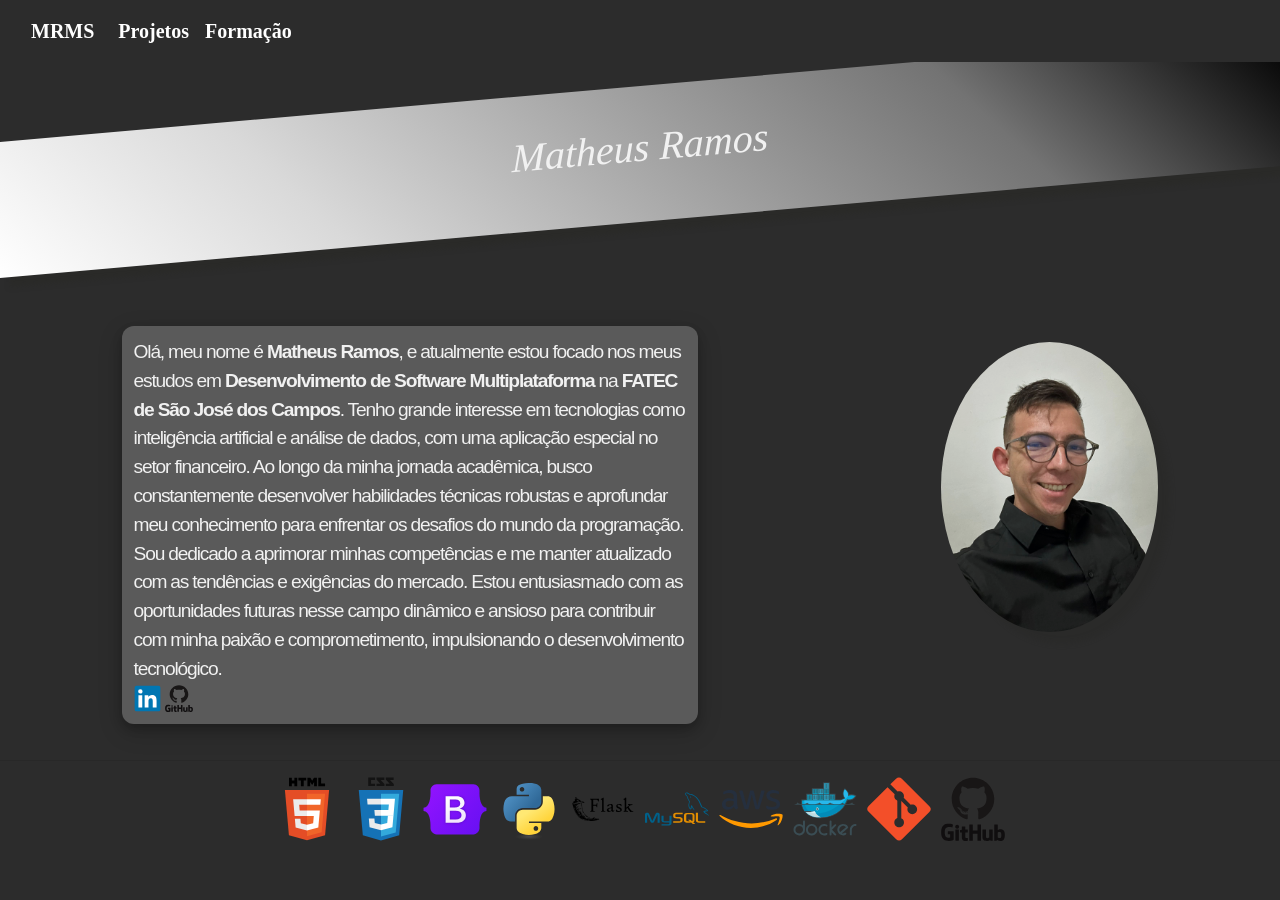
==== commit e2336b8c: "Atualização das competências e do style das páginas" ====
--- a/index.html
+++ b/index.html
@@ -12,21 +12,20 @@
 
 <body class="corpo">
 
-    
     <header>
-        <nav class="navbar navbar-expand-lg bg-body-tertiary">
+        <nav class="navbar navbar-expand-lg navbar-dark black">
             <div class="container-fluid">
-                <a class="navbar-brand" href="index.html">MKWTA</a>
+                <a class="navbar-brand" href="index.html">MRMS</a>
                 <button class="navbar-toggler" type="button" data-bs-toggle="collapse" data-bs-target="#navbarNav" aria-controls="navbarNav" aria-expanded="false" aria-label="Toggle navigation">
                     <span class="navbar-toggler-icon"></span>
                 </button>
                 <div class="collapse navbar-collapse" id="navbarNav">
-                    <ul class="navbar-nav">
+                    <ul class="navbar-nav ms-auto">
                         <li class="nav-item">
                             <a class="nav-link active" aria-current="page" href="projetos.html">Projetos</a>
                         </li>
                         <li class="nav-item">
-                            <a class="nav-link" href="formacao.html">Formação</a>
+                            <a class="nav-link active" href="formacao.html">Formação</a>
                         </li>
                     </ul>
                 </div>
@@ -34,21 +33,15 @@
         </nav>
     </header>
 
-    
-    <h1>Bem-vindo ao meu portfólio</h1>
-
-    
     <section>
         <main>
-            
             <span class="diagonal">
-                <h1><i>Matheus Kawata</i></h1>
+                <h1><i>Matheus Ramos</i></h1>
             </span>
 
-            
             <section class="about_me">
                 <p class="txtbox">
-                    Olá, meu nome é <b>Matheus Kawata</b>, e atualmente estou focado nos meus estudos em <b>Desenvolvimento de Software Multiplataforma</b> na <b>FATEC de São José dos Campos</b>. Tenho grande interesse em tecnologias como inteligência artificial e análise de dados, com uma aplicação especial no setor financeiro.
+                    Olá, meu nome é <b>Matheus Ramos</b>, e atualmente estou focado nos meus estudos em <b>Desenvolvimento de Software Multiplataforma</b> na <b>FATEC de São José dos Campos</b>. Tenho grande interesse em tecnologias como inteligência artificial e análise de dados, com uma aplicação especial no setor financeiro.
 
                     Ao longo da minha jornada acadêmica, busco constantemente desenvolver habilidades técnicas robustas e aprofundar meu conhecimento para enfrentar os desafios do mundo da programação. Sou dedicado a aprimorar minhas competências e me manter atualizado com as tendências e exigências do mercado.
                   
@@ -62,16 +55,13 @@
                     </a>
                 </p>
 
-                
                 <img class="foto_perfil" src="./imagens/perfil.jpeg" alt="Imagem de perfil">
             </section>
 
-            
             <hr>
         </main>
     </section>
 
-    
     <footer class="tec" name="linguagens-tecnologias">
         <img src="./imagens/html5.svg" alt="HTML5 logo" />
         <img src="./imagens/css3.svg" alt="CSS3 logo" />
@@ -79,9 +69,10 @@
         <img src="./imagens/python.svg" alt="Python logo" />
         <img src="./imagens/flask.svg" alt="Flask logo" />
         <img src="./imagens/mysql.svg" alt="MySQL logo" />
+        <img src="./imagens/aws.svg" alt="aws logo" />
+        <img src="./imagens/docker.svg" alt="Docker logo" />
         <img src="./imagens/git.svg" alt="Git logo" />
         <img src="./imagens/github.svg" alt="GitHub logo" />
     </footer>
-
 </body>
 </html>
--- a/css/style.css
+++ b/css/style.css
@@ -15,9 +15,14 @@
     font-family: 'silkscreen';
 }
 
+.navbar.custom-navbar {
+    background-color: #f1f1f1 !important; /* Altere para a cor desejada */
+}
+
+
 
 .corpo {
-    background-color: #3d3d3d;
+    background-color: #2c2c2c;
 }
 
 body {
@@ -39,9 +44,10 @@
 }
 
 h2 {
-    background-color: #929292;
-    border-radius: 25px;
+    /* background-color: #929292;
+    border-radius: 25px; */
     font-family: 'Silkscreen';
+    color: #f1f1f1;
 }
 
 
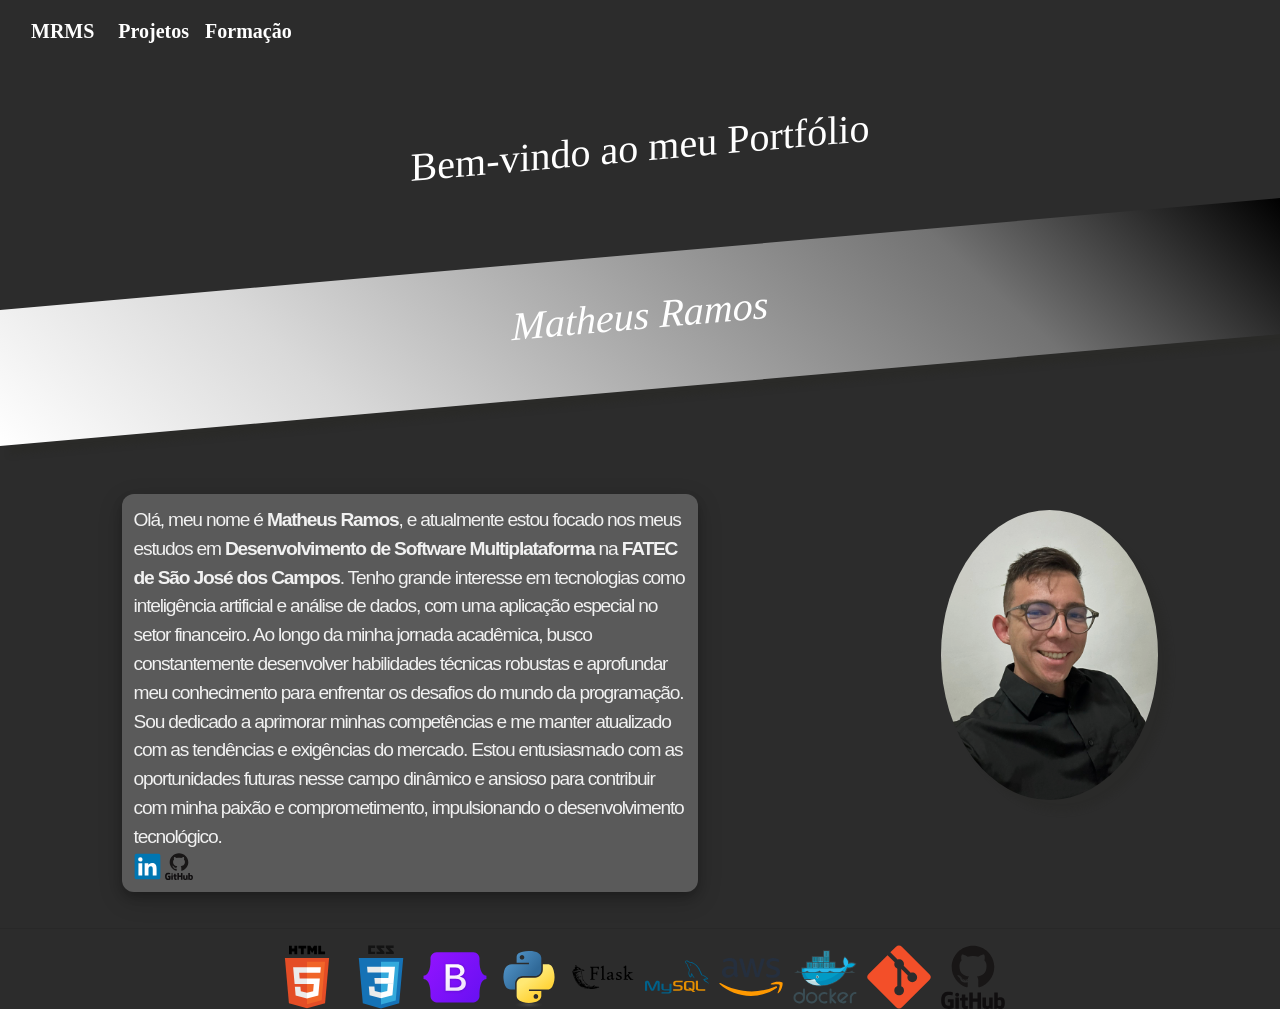
==== commit 0be62fe0: "Atualização do index e cores" ====
--- a/index.html
+++ b/index.html
@@ -32,6 +32,8 @@
             </div>
         </nav>
     </header>
+
+    <h1>Bem-vindo ao meu Portfólio</h1>
 
     <section>
         <main>
--- a/css/style.css
+++ b/css/style.css
@@ -4,7 +4,7 @@
 
 .nav-link,
 .navbar-brand {
-    color: #f1f1f1;
+    color: #ffffff;
     font-weight: bold;
     font-family: 'silkscreen';
 }
@@ -16,7 +16,7 @@
 }
 
 .navbar.custom-navbar {
-    background-color: #f1f1f1 !important; /* Altere para a cor desejada */
+    background-color: #ffffff !important; /* Altere para a cor desejada */
 }
 
 
@@ -32,7 +32,7 @@
 
 h1 {
     text-align: center;
-    color: #f1f1f1;
+    color: #ffffff;
     padding-top: 1%;
     z-index: 100;
     display: flex;
@@ -47,13 +47,13 @@
     /* background-color: #929292;
     border-radius: 25px; */
     font-family: 'Silkscreen';
-    color: #f1f1f1;
+    color: #ffffff;
 }
 
 
 .card-text,
 .card-title {
-    color: #f1f1f1;
+    color: #ffffff;
 }
 
 .card-txt {
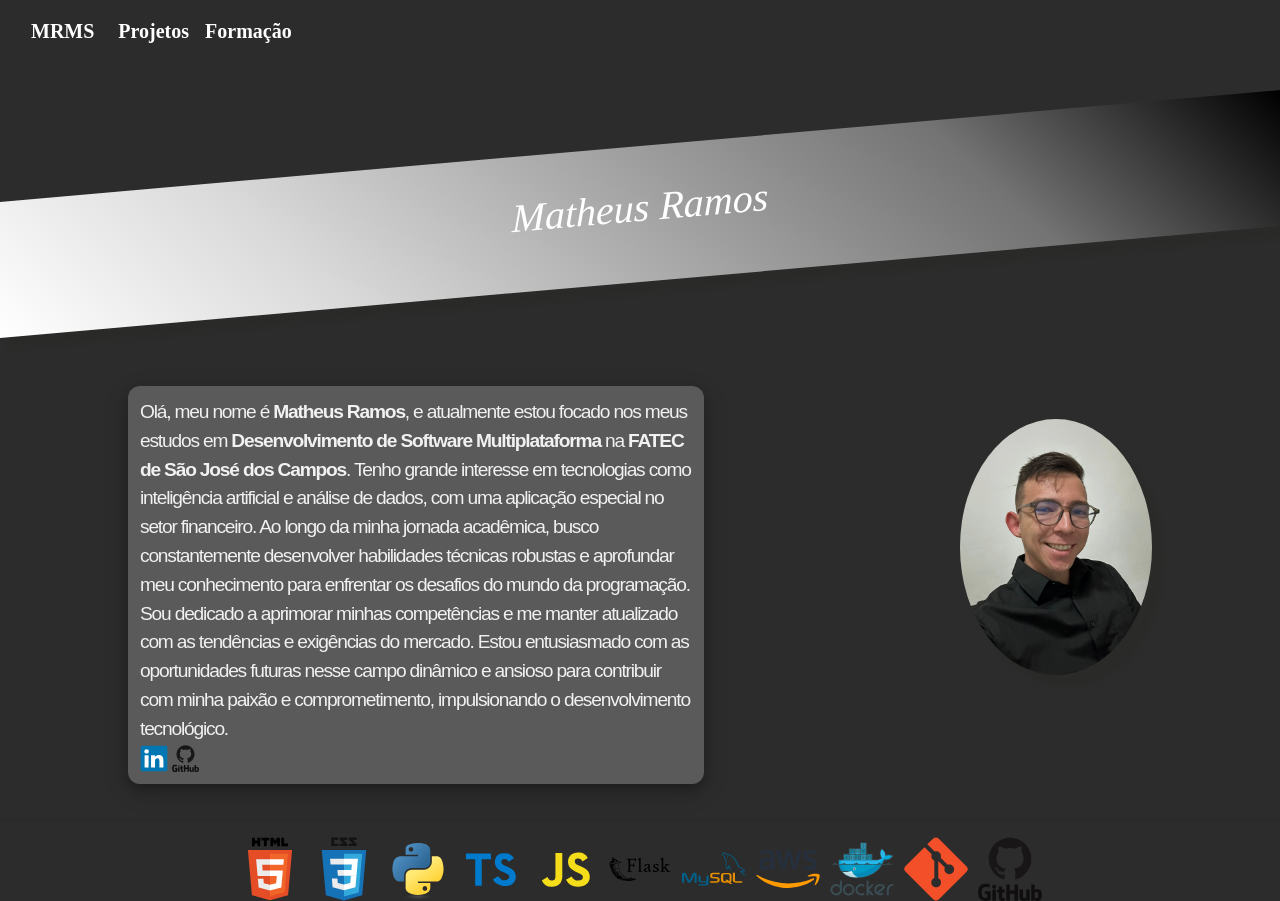
==== commit 7601e612: "Commit rollback and fixed issues for deploy" ====
--- a/index.html
+++ b/index.html
@@ -33,7 +33,7 @@
         </nav>
     </header>
 
-    <h1>Bem-vindo ao meu Portfólio</h1>
+    
 
     <section>
         <main>
@@ -49,7 +49,7 @@
                   
                     Estou entusiasmado com as oportunidades futuras nesse campo dinâmico e ansioso para contribuir com minha paixão e comprometimento, impulsionando o desenvolvimento tecnológico.
                     <br>             
-                    <a href="https://www.linkedin.com/in/matheus-felipe-0832b52ba/">
+                    <a href="https://www.linkedin.com/in/matheusfcrms/">
                         <img class="imgs" src="./imagens/linkedin.svg" alt="LinkedIn logo" />
                     </a>
                     <a href="https://github.com/KwMajor">
@@ -67,8 +67,9 @@
     <footer class="tec" name="linguagens-tecnologias">
         <img src="./imagens/html5.svg" alt="HTML5 logo" />
         <img src="./imagens/css3.svg" alt="CSS3 logo" />
-        <img src="./imagens/bootstrap.svg" alt="Bootstrap logo" />
         <img src="./imagens/python.svg" alt="Python logo" />
+        <img src="./imagens/typescript-svgrepo-com.svg" alt="TS logo" />
+        <img src="./imagens/js-svgrepo-com.svg" alt="JS logo" />
         <img src="./imagens/flask.svg" alt="Flask logo" />
         <img src="./imagens/mysql.svg" alt="MySQL logo" />
         <img src="./imagens/aws.svg" alt="aws logo" />
--- a/css/style.css
+++ b/css/style.css
@@ -27,6 +27,11 @@
 
 body {
     background-color: #2c2c2c !important;
+}
+
+.diagonal {
+    display: block;
+    margin-top: 60px;
 }
 
 
@@ -197,7 +202,7 @@
 
 
 .foto_perfil {
-    width: 17%;
+    width: 15%;
     height: 70%;
     order: 2;
     box-shadow: 10px 10px 5px rgba(41, 41, 38, 0.356);
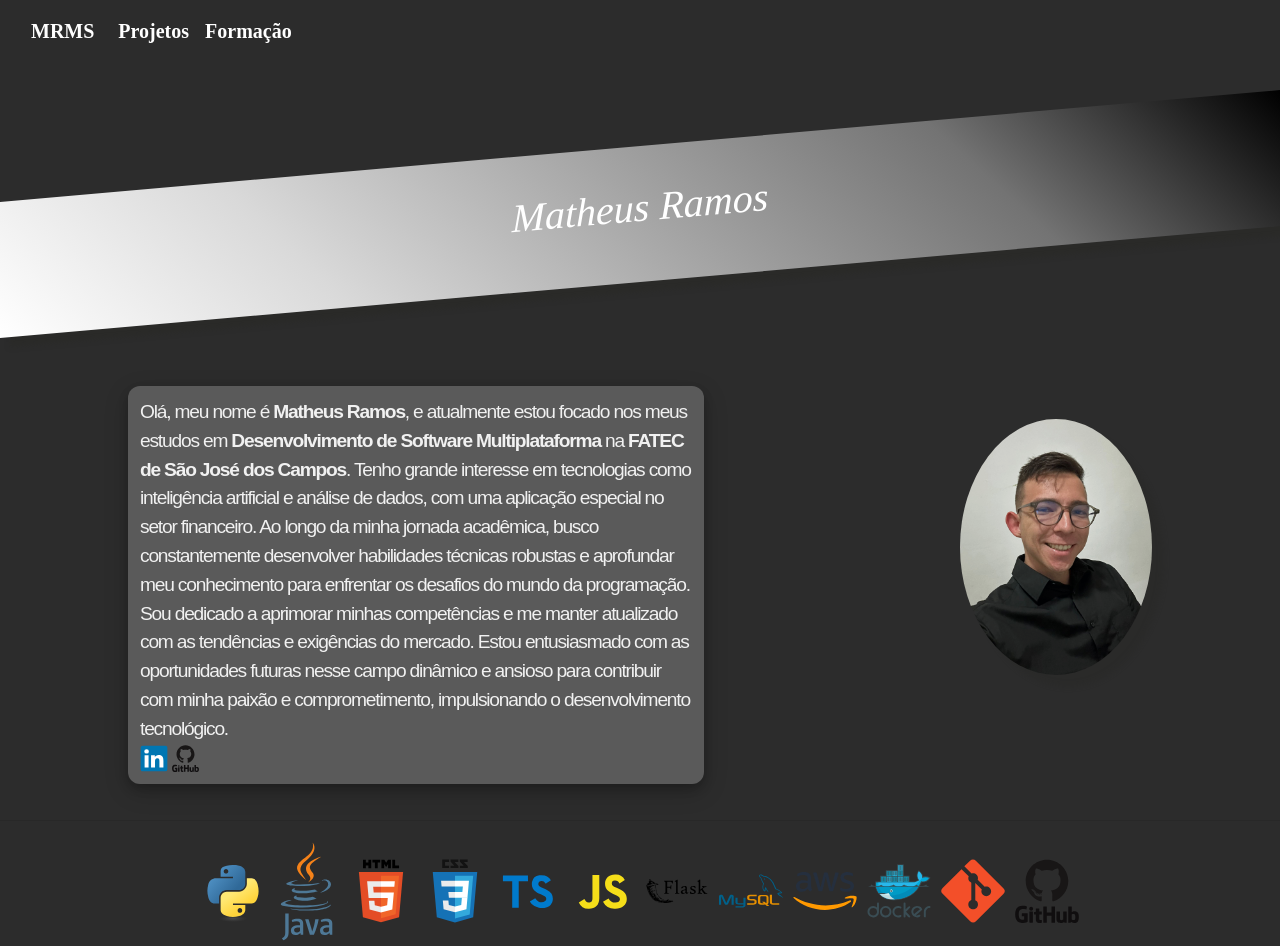
==== commit 4ca6677c: "Adding a new badge and a new skill" ====
--- a/index.html
+++ b/index.html
@@ -49,10 +49,10 @@
                   
                     Estou entusiasmado com as oportunidades futuras nesse campo dinâmico e ansioso para contribuir com minha paixão e comprometimento, impulsionando o desenvolvimento tecnológico.
                     <br>             
-                    <a href="https://www.linkedin.com/in/matheusfcrms/">
+                    <a href="https://www.linkedin.com/in/matheusfcrms/" target="_blank">
                         <img class="imgs" src="./imagens/linkedin.svg" alt="LinkedIn logo" />
                     </a>
-                    <a href="https://github.com/KwMajor">
+                    <a href="https://github.com/KwMajor" target="_blank">
                         <img class="imgs" src="./imagens/github.svg" alt="GitHub logo" />
                     </a>
                 </p>
@@ -65,9 +65,10 @@
     </section>
 
     <footer class="tec" name="linguagens-tecnologias">
+        <img src="./imagens/python.svg" alt="Python logo" />
+        <img src="./imagens/java-vertical.svg" alt="Java logo" />
         <img src="./imagens/html5.svg" alt="HTML5 logo" />
         <img src="./imagens/css3.svg" alt="CSS3 logo" />
-        <img src="./imagens/python.svg" alt="Python logo" />
         <img src="./imagens/typescript-svgrepo-com.svg" alt="TS logo" />
         <img src="./imagens/js-svgrepo-com.svg" alt="JS logo" />
         <img src="./imagens/flask.svg" alt="Flask logo" />
--- a/css/style.css
+++ b/css/style.css
@@ -16,7 +16,7 @@
 }
 
 .navbar.custom-navbar {
-    background-color: #ffffff !important; /* Altere para a cor desejada */
+    background-color: #ffffff !important;
 }
 
 
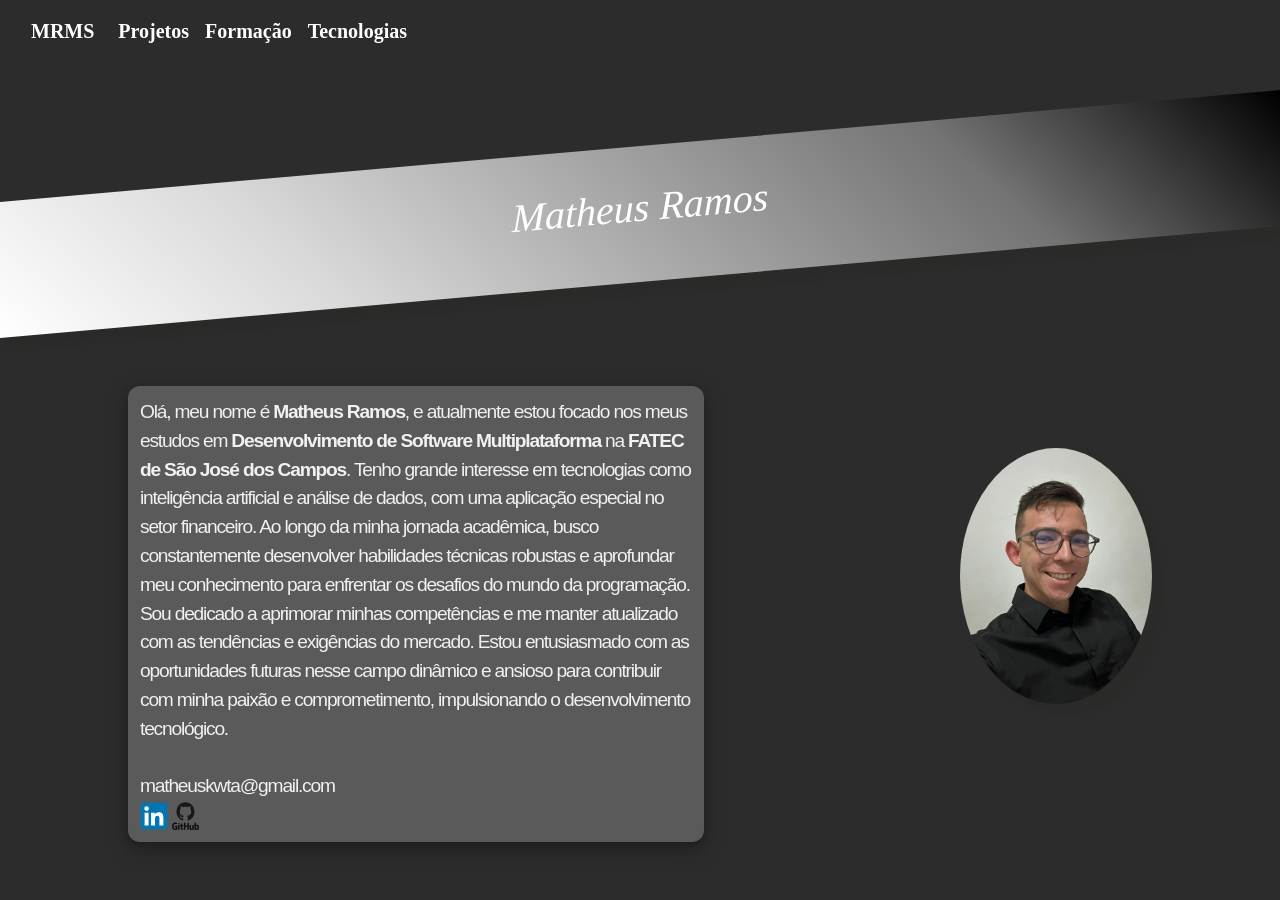
==== commit 6ac54954: "Adding a new page called 'tecnologias' and adding new hard skills" ====
--- a/index.html
+++ b/index.html
@@ -27,13 +27,14 @@
                         <li class="nav-item">
                             <a class="nav-link active" href="formacao.html">Formação</a>
                         </li>
+                        <li class="nav-item">
+                            <a class="nav-link active" href="tecnologias.html">Tecnologias</a>
+                        </li>
                     </ul>
                 </div>
             </div>
         </nav>
     </header>
-
-    
 
     <section>
         <main>
@@ -48,6 +49,9 @@
                     Ao longo da minha jornada acadêmica, busco constantemente desenvolver habilidades técnicas robustas e aprofundar meu conhecimento para enfrentar os desafios do mundo da programação. Sou dedicado a aprimorar minhas competências e me manter atualizado com as tendências e exigências do mercado.
                   
                     Estou entusiasmado com as oportunidades futuras nesse campo dinâmico e ansioso para contribuir com minha paixão e comprometimento, impulsionando o desenvolvimento tecnológico.
+                    <br>
+                    <br>
+                    matheuskwta@gmail.com
                     <br>             
                     <a href="https://www.linkedin.com/in/matheusfcrms/" target="_blank">
                         <img class="imgs" src="./imagens/linkedin.svg" alt="LinkedIn logo" />
@@ -60,23 +64,8 @@
                 <img class="foto_perfil" src="./imagens/perfil.jpeg" alt="Imagem de perfil">
             </section>
 
-            <hr>
+            
         </main>
     </section>
-
-    <footer class="tec" name="linguagens-tecnologias">
-        <img src="./imagens/python.svg" alt="Python logo" />
-        <img src="./imagens/java-vertical.svg" alt="Java logo" />
-        <img src="./imagens/html5.svg" alt="HTML5 logo" />
-        <img src="./imagens/css3.svg" alt="CSS3 logo" />
-        <img src="./imagens/typescript-svgrepo-com.svg" alt="TS logo" />
-        <img src="./imagens/js-svgrepo-com.svg" alt="JS logo" />
-        <img src="./imagens/flask.svg" alt="Flask logo" />
-        <img src="./imagens/mysql.svg" alt="MySQL logo" />
-        <img src="./imagens/aws.svg" alt="aws logo" />
-        <img src="./imagens/docker.svg" alt="Docker logo" />
-        <img src="./imagens/git.svg" alt="Git logo" />
-        <img src="./imagens/github.svg" alt="GitHub logo" />
-    </footer>
 </body>
 </html>
